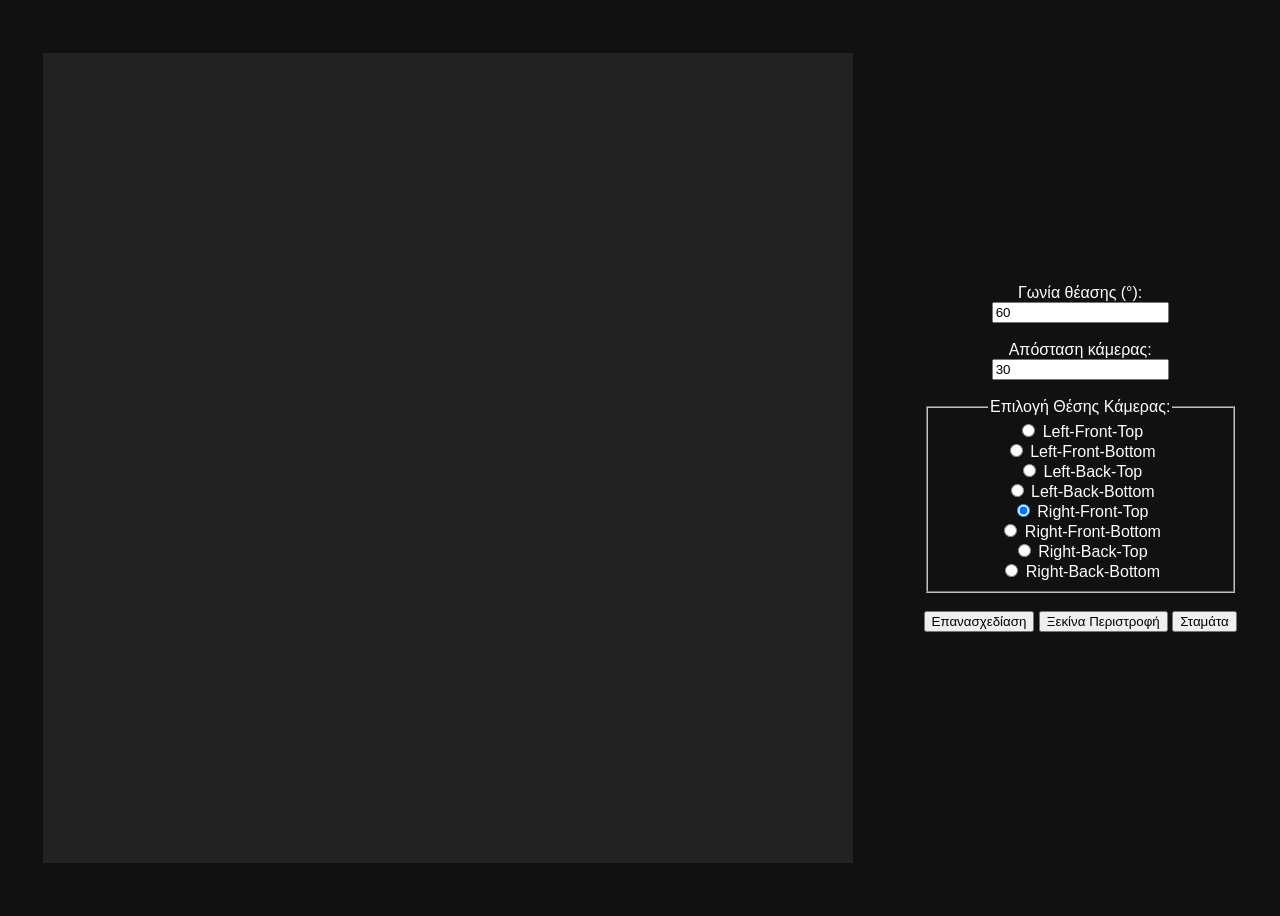
==== index.html @ 0b7bf5bd "Add files via upload" ====
<!DOCTYPE html>
<html lang="el">
<head>
  <meta charset="UTF-8">
  <title>Ρομπότ με Υφές</title>
  <script src="gl-matrix-min.js"></script>
  <script src="webgl-debug.js"></script>
  <style>
    body { background: #111; color: white; font-family: sans-serif; display: flex; justify-content: center; align-items: center; height: 100vh; }
    canvas { display: block; margin: 0 auto; background: #222; }
    .controls { max-width: 500px; margin: 20px auto; text-align: center; }
  </style>

  <script id="vShader" type="x-shader/x-vertex">
    attribute vec4 aVertexPosition;
    attribute vec2 aTextureCoord;
    uniform mat4 uVerticesTransform;
    varying vec2 vTexCoord;
    void main(void) {
      gl_Position = uVerticesTransform * aVertexPosition;
      vTexCoord = aTextureCoord;
    }
  </script>

  <script id="fShader" type="x-shader/x-fragment">
    precision mediump float;
    varying vec2 vTexCoord;
    uniform sampler2D uSampler;
    void main(void) {
      gl_FragColor = texture2D(uSampler, vTexCoord);
    }
  </script>

  <script>
    let gl, canvas, shadersProgram;
    let vertexBuffer, textureCoordBuffer;
    let vertexPositionAttributePointer, textureCoordAttributePointer;
    let verticesTransformUniformPointer, uSamplerPointer;

    let metalTexture, headTexture;
    let isAnimating = false;
    let animationFrameId = null;
    let cameraAngle = 0;
    let cameraHeight = 0;
    let heightDirection = 1;

    function createGLContext(canvas) {
      return canvas.getContext("webgl") || canvas.getContext("experimental-webgl");
    }

    function createCompileShader(type, source) {
      const shader = gl.createShader(type);
      gl.shaderSource(shader, source);
      gl.compileShader(shader);
      if (!gl.getShaderParameter(shader, gl.COMPILE_STATUS)) {
        alert("Shader error: " + gl.getShaderInfoLog(shader));
        return null;
      }
      return shader;
    }

    function initShaders() {
      const vs = createCompileShader(gl.VERTEX_SHADER, document.getElementById("vShader").textContent);
      const fs = createCompileShader(gl.FRAGMENT_SHADER, document.getElementById("fShader").textContent);

      shadersProgram = gl.createProgram();
      gl.attachShader(shadersProgram, vs);
      gl.attachShader(shadersProgram, fs);
      gl.linkProgram(shadersProgram);

      if (!gl.getProgramParameter(shadersProgram, gl.LINK_STATUS)) {
        alert("Shader link error");
      }

      gl.useProgram(shadersProgram);

      vertexPositionAttributePointer = gl.getAttribLocation(shadersProgram, "aVertexPosition");
      gl.enableVertexAttribArray(vertexPositionAttributePointer);

      textureCoordAttributePointer = gl.getAttribLocation(shadersProgram, "aTextureCoord");
      gl.enableVertexAttribArray(textureCoordAttributePointer);

      verticesTransformUniformPointer = gl.getUniformLocation(shadersProgram, "uVerticesTransform");
      uSamplerPointer = gl.getUniformLocation(shadersProgram, "uSampler");
    }

    function initBuffers() {
      const vertices = new Float32Array([
        // Front
        -0.5,-0.5, 0.5,1,  0.5,-0.5, 0.5,1,  0.5, 0.5, 0.5,1,
        -0.5,-0.5, 0.5,1,  0.5, 0.5, 0.5,1, -0.5, 0.5, 0.5,1,
        // Back
        -0.5,-0.5,-0.5,1, -0.5, 0.5,-0.5,1,  0.5, 0.5,-0.5,1,
        -0.5,-0.5,-0.5,1,  0.5, 0.5,-0.5,1,  0.5,-0.5,-0.5,1,
        // Top
        -0.5, 0.5,-0.5,1, -0.5, 0.5, 0.5,1,  0.5, 0.5, 0.5,1,
        -0.5, 0.5,-0.5,1,  0.5, 0.5, 0.5,1,  0.5, 0.5,-0.5,1,
        // Bottom
        -0.5,-0.5,-0.5,1,  0.5,-0.5,-0.5,1,  0.5,-0.5, 0.5,1,
        -0.5,-0.5,-0.5,1,  0.5,-0.5, 0.5,1, -0.5,-0.5, 0.5,1,
        // Right
         0.5,-0.5,-0.5,1,  0.5, 0.5,-0.5,1,  0.5, 0.5, 0.5,1,
         0.5,-0.5,-0.5,1,  0.5, 0.5, 0.5,1,  0.5,-0.5, 0.5,1,
        // Left
        -0.5,-0.5,-0.5,1, -0.5,-0.5, 0.5,1, -0.5, 0.5, 0.5,1,
        -0.5,-0.5,-0.5,1, -0.5, 0.5, 0.5,1, -0.5, 0.5,-0.5,1,
      ]);

      const texCoords = new Float32Array([
        // Front
        0,0, 1,0, 1,1,  0,0, 1,1, 0,1,
        // Back
        0,0, 0,1, 1,1,  0,0, 1,1, 1,0,
        // Top
        0,1, 0,0, 1,0,  0,1, 1,0, 1,1,
        // Bottom
        1,1, 0,1, 0,0,  1,1, 0,0, 1,0,
        // Right
        0,0, 1,0, 1,1,  0,0, 1,1, 0,1,
        // Left
        1,0, 1,1, 0,1,  1,0, 0,1, 0,0,
      ]);

      vertexBuffer = gl.createBuffer();
      gl.bindBuffer(gl.ARRAY_BUFFER, vertexBuffer);
      gl.bufferData(gl.ARRAY_BUFFER, vertices, gl.STATIC_DRAW);

      textureCoordBuffer = gl.createBuffer();
      gl.bindBuffer(gl.ARRAY_BUFFER, textureCoordBuffer);
      gl.bufferData(gl.ARRAY_BUFFER, texCoords, gl.STATIC_DRAW);
    }

    function loadTexture(url) {
      const texture = gl.createTexture();
      const image = new Image();
      image.onload = () => {
        gl.bindTexture(gl.TEXTURE_2D, texture);
        gl.pixelStorei(gl.UNPACK_FLIP_Y_WEBGL, true);
        gl.texImage2D(gl.TEXTURE_2D, 0, gl.RGBA, gl.RGBA, gl.UNSIGNED_BYTE, image);
        gl.texParameteri(gl.TEXTURE_2D, gl.TEXTURE_MAG_FILTER, gl.LINEAR);
        gl.texParameteri(gl.TEXTURE_2D, gl.TEXTURE_MIN_FILTER, gl.LINEAR_MIPMAP_NEAREST);
        gl.generateMipmap(gl.TEXTURE_2D);
      };
      image.src = url;
      return texture;
    }

    function drawTexturedCube(texture, sx, sy, sz, tx, ty, tz, finalMatrix) {
      gl.activeTexture(gl.TEXTURE0);
      gl.bindTexture(gl.TEXTURE_2D, texture);
      gl.uniform1i(uSamplerPointer, 0);

      gl.bindBuffer(gl.ARRAY_BUFFER, vertexBuffer);
      gl.vertexAttribPointer(vertexPositionAttributePointer, 4, gl.FLOAT, false, 0, 0);

      gl.bindBuffer(gl.ARRAY_BUFFER, textureCoordBuffer);
      gl.vertexAttribPointer(textureCoordAttributePointer, 2, gl.FLOAT, false, 0, 0);

      const scale = glMatrix.mat4.create();
      const translate = glMatrix.mat4.create();
      const model = glMatrix.mat4.create();

      glMatrix.mat4.fromScaling(scale, [sx, sy, sz]);
      glMatrix.mat4.fromTranslation(translate, [tx, ty, tz]);
      glMatrix.mat4.multiply(model, translate, scale);

      const modelViewProj = glMatrix.mat4.create();
      glMatrix.mat4.multiply(modelViewProj, finalMatrix, model);

      gl.uniformMatrix4fv(verticesTransformUniformPointer, false, modelViewProj);
      gl.drawArrays(gl.TRIANGLES, 0, 36);
    }

    function getCameraPosition() {
      const dist = parseFloat(document.getElementById("camOrthoDistance").value);
      if (!isAnimating) {
        const selected = document.querySelector("input[name='camPos']:checked");
        const map = {
          "LFT": [-1, -1, 1], "LFB": [-1, -1, -1], "LBT": [-1, 1, 1], "LBB": [-1, 1, -1],
          "RFT": [1, -1, 1], "RFB": [1, -1, -1], "RBT": [1, 1, 1], "RBB": [1, 1, -1]
        };
        return map[selected.value].map(v => v * dist);
      } else {
        const x = Math.cos(cameraAngle) * dist;
        const y = Math.sin(cameraAngle) * dist;
        const z = 1 + cameraHeight;
        return [x, y, z];
      }
    }

    function drawScene() {
      gl.clear(gl.COLOR_BUFFER_BIT | gl.DEPTH_BUFFER_BIT);

      const view = glMatrix.mat4.create();
      const proj = glMatrix.mat4.create();
      const final = glMatrix.mat4.create();

      const camPos = getCameraPosition();
      glMatrix.mat4.lookAt(view, camPos, [0, 0, 0], [0, 0, 1]);

      const fov = parseFloat(document.getElementById("viewAngle").value) * Math.PI / 180;
      const camDistance = parseFloat(document.getElementById("camOrthoDistance").value);
      glMatrix.mat4.perspective(proj, fov, 1, 0.001, camDistance * 10);
      glMatrix.mat4.multiply(final, proj, view);

      // Ρομπότ
      drawTexturedCube(metalTexture, 4, 6, 2, -3, 0, 0, final);   // πατούσα αριστερή
      drawTexturedCube(metalTexture, 4, 6, 2, 3, 0, 0, final);    // πατούσα δεξιά

      drawTexturedCube(metalTexture, 4, 3, 10, -3, 1.5, 6, final);
      drawTexturedCube(metalTexture, 4, 3, 10,  3, 1.5, 6, final);

      drawTexturedCube(metalTexture, 10, 6, 12, 0, 1.5, 17, final);

      drawTexturedCube(metalTexture, 2, 4, 10, -6, 1.5, 18, final);
      drawTexturedCube(metalTexture, 2, 4, 10,  6, 1.5, 18, final);

      drawTexturedCube(headTexture, 6, 4, 5, 0, 1.5, 25, final);  // Κεφάλι
    }

    function animate() {
      if (!isAnimating) return;
      cameraAngle += 0.02;
      cameraHeight += 0.02 * heightDirection;
      if (cameraHeight > 2) heightDirection = -1;
      if (cameraHeight < 0) heightDirection = 1;
      drawScene();
      animationFrameId = requestAnimationFrame(animate);
    }

    function startAnimation() {
      if (!isAnimating) {
        isAnimating = true;
        animate();
      }
    }

    function stopAnimation() {
      isAnimating = false;
      if (animationFrameId) {
        cancelAnimationFrame(animationFrameId);
        animationFrameId = null;
      }
      drawScene();
    }

    function main() {
      canvas = document.getElementById("sceneCanvas");
      const size = Math.min(window.innerWidth, window.innerHeight) * 0.9;
      canvas.width = size;
      canvas.height = size;

      gl = WebGLDebugUtils.makeDebugContext(createGLContext(canvas));
      gl.viewport(0, 0, canvas.width, canvas.height);
      gl.clearColor(0.1, 0.1, 0.1, 1);
      gl.enable(gl.DEPTH_TEST);

      initShaders();
      initBuffers();
      metalTexture = loadTexture("metal.jpg");
      headTexture = loadTexture("robotHead.jpg");
      drawScene();
    }
  </script>
</head>

<body onload="main()">
<canvas id="sceneCanvas"></canvas>
<div class="controls">
  <label>Γωνία θέασης (°):<br>
    <input type="number" id="viewAngle" value="60" onchange="drawScene()">
  </label><br><br>

  <label>Απόσταση κάμερας:<br>
    <input type="number" id="camOrthoDistance" value="30" onchange="drawScene()">
  </label><br><br>

  <fieldset>
    <legend>Επιλογή Θέσης Κάμερας:</legend>
    <label><input type="radio" name="camPos" value="LFT"> Left-Front-Top</label><br>
    <label><input type="radio" name="camPos" value="LFB"> Left-Front-Bottom</label><br>
    <label><input type="radio" name="camPos" value="LBT"> Left-Back-Top</label><br>
    <label><input type="radio" name="camPos" value="LBB"> Left-Back-Bottom</label><br>
    <label><input type="radio" name="camPos" value="RFT" checked> Right-Front-Top</label><br>
    <label><input type="radio" name="camPos" value="RFB"> Right-Front-Bottom</label><br>
    <label><input type="radio" name="camPos" value="RBT"> Right-Back-Top</label><br>
    <label><input type="radio" name="camPos" value="RBB"> Right-Back-Bottom</label>
  </fieldset><br>

  <button onclick="drawScene()">Επανασχεδίαση</button>
  <button onclick="startAnimation()">Ξεκίνα Περιστροφή</button>
  <button onclick="stopAnimation()">Σταμάτα</button>
</div>
</body>
</html>
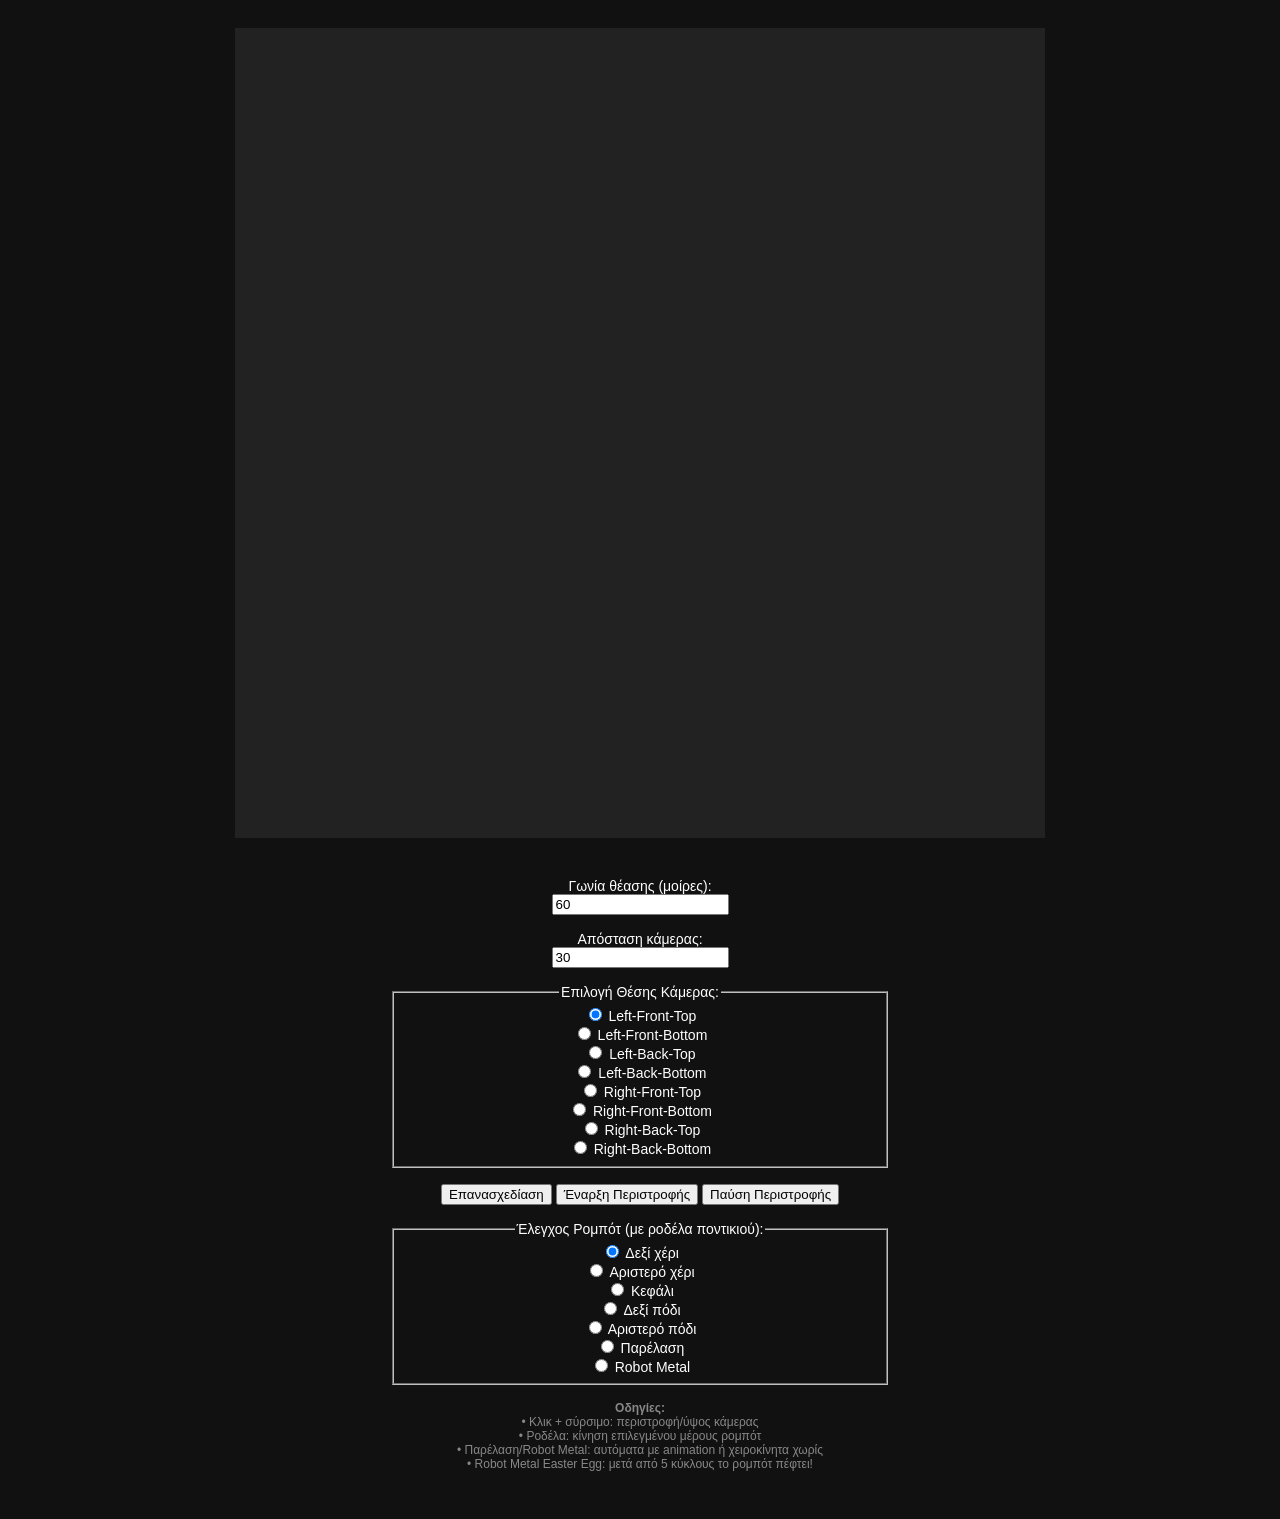
==== commit 88c978f6: "Last?" ====
--- a/index.html
+++ b/index.html
@@ -1,295 +1,767 @@
 <!DOCTYPE html>
 <html lang="el">
+
 <head>
-  <meta charset="UTF-8">
-  <title>Ρομπότ με Υφές</title>
-  <script src="gl-matrix-min.js"></script>
-  <script src="webgl-debug.js"></script>
-  <style>
-    body { background: #111; color: white; font-family: sans-serif; display: flex; justify-content: center; align-items: center; height: 100vh; }
-    canvas { display: block; margin: 0 auto; background: #222; }
-    .controls { max-width: 500px; margin: 20px auto; text-align: center; }
-  </style>
-
-  <script id="vShader" type="x-shader/x-vertex">
-    attribute vec4 aVertexPosition;
-    attribute vec2 aTextureCoord;
-    uniform mat4 uVerticesTransform;
-    varying vec2 vTexCoord;
-    void main(void) {
-      gl_Position = uVerticesTransform * aVertexPosition;
-      vTexCoord = aTextureCoord;
-    }
-  </script>
-
-  <script id="fShader" type="x-shader/x-fragment">
-    precision mediump float;
-    varying vec2 vTexCoord;
-    uniform sampler2D uSampler;
-    void main(void) {
-      gl_FragColor = texture2D(uSampler, vTexCoord);
-    }
-  </script>
-
-  <script>
-    let gl, canvas, shadersProgram;
-    let vertexBuffer, textureCoordBuffer;
-    let vertexPositionAttributePointer, textureCoordAttributePointer;
-    let verticesTransformUniformPointer, uSamplerPointer;
-
-    let metalTexture, headTexture;
-    let isAnimating = false;
-    let animationFrameId = null;
-    let cameraAngle = 0;
-    let cameraHeight = 0;
-    let heightDirection = 1;
-
-    function createGLContext(canvas) {
-      return canvas.getContext("webgl") || canvas.getContext("experimental-webgl");
-    }
-
-    function createCompileShader(type, source) {
-      const shader = gl.createShader(type);
-      gl.shaderSource(shader, source);
-      gl.compileShader(shader);
-      if (!gl.getShaderParameter(shader, gl.COMPILE_STATUS)) {
-        alert("Shader error: " + gl.getShaderInfoLog(shader));
-        return null;
-      }
-      return shader;
-    }
-
-    function initShaders() {
-      const vs = createCompileShader(gl.VERTEX_SHADER, document.getElementById("vShader").textContent);
-      const fs = createCompileShader(gl.FRAGMENT_SHADER, document.getElementById("fShader").textContent);
-
-      shadersProgram = gl.createProgram();
-      gl.attachShader(shadersProgram, vs);
-      gl.attachShader(shadersProgram, fs);
-      gl.linkProgram(shadersProgram);
-
-      if (!gl.getProgramParameter(shadersProgram, gl.LINK_STATUS)) {
-        alert("Shader link error");
-      }
-
-      gl.useProgram(shadersProgram);
-
-      vertexPositionAttributePointer = gl.getAttribLocation(shadersProgram, "aVertexPosition");
-      gl.enableVertexAttribArray(vertexPositionAttributePointer);
-
-      textureCoordAttributePointer = gl.getAttribLocation(shadersProgram, "aTextureCoord");
-      gl.enableVertexAttribArray(textureCoordAttributePointer);
-
-      verticesTransformUniformPointer = gl.getUniformLocation(shadersProgram, "uVerticesTransform");
-      uSamplerPointer = gl.getUniformLocation(shadersProgram, "uSampler");
-    }
-
-    function initBuffers() {
-      const vertices = new Float32Array([
-        // Front
-        -0.5,-0.5, 0.5,1,  0.5,-0.5, 0.5,1,  0.5, 0.5, 0.5,1,
-        -0.5,-0.5, 0.5,1,  0.5, 0.5, 0.5,1, -0.5, 0.5, 0.5,1,
-        // Back
-        -0.5,-0.5,-0.5,1, -0.5, 0.5,-0.5,1,  0.5, 0.5,-0.5,1,
-        -0.5,-0.5,-0.5,1,  0.5, 0.5,-0.5,1,  0.5,-0.5,-0.5,1,
-        // Top
-        -0.5, 0.5,-0.5,1, -0.5, 0.5, 0.5,1,  0.5, 0.5, 0.5,1,
-        -0.5, 0.5,-0.5,1,  0.5, 0.5, 0.5,1,  0.5, 0.5,-0.5,1,
-        // Bottom
-        -0.5,-0.5,-0.5,1,  0.5,-0.5,-0.5,1,  0.5,-0.5, 0.5,1,
-        -0.5,-0.5,-0.5,1,  0.5,-0.5, 0.5,1, -0.5,-0.5, 0.5,1,
-        // Right
-         0.5,-0.5,-0.5,1,  0.5, 0.5,-0.5,1,  0.5, 0.5, 0.5,1,
-         0.5,-0.5,-0.5,1,  0.5, 0.5, 0.5,1,  0.5,-0.5, 0.5,1,
-        // Left
-        -0.5,-0.5,-0.5,1, -0.5,-0.5, 0.5,1, -0.5, 0.5, 0.5,1,
-        -0.5,-0.5,-0.5,1, -0.5, 0.5, 0.5,1, -0.5, 0.5,-0.5,1,
-      ]);
-
-      const texCoords = new Float32Array([
-        // Front
-        0,0, 1,0, 1,1,  0,0, 1,1, 0,1,
-        // Back
-        0,0, 0,1, 1,1,  0,0, 1,1, 1,0,
-        // Top
-        0,1, 0,0, 1,0,  0,1, 1,0, 1,1,
-        // Bottom
-        1,1, 0,1, 0,0,  1,1, 0,0, 1,0,
-        // Right
-        0,0, 1,0, 1,1,  0,0, 1,1, 0,1,
-        // Left
-        1,0, 1,1, 0,1,  1,0, 0,1, 0,0,
-      ]);
-
-      vertexBuffer = gl.createBuffer();
-      gl.bindBuffer(gl.ARRAY_BUFFER, vertexBuffer);
-      gl.bufferData(gl.ARRAY_BUFFER, vertices, gl.STATIC_DRAW);
-
-      textureCoordBuffer = gl.createBuffer();
-      gl.bindBuffer(gl.ARRAY_BUFFER, textureCoordBuffer);
-      gl.bufferData(gl.ARRAY_BUFFER, texCoords, gl.STATIC_DRAW);
-    }
-
-    function loadTexture(url) {
-      const texture = gl.createTexture();
-      const image = new Image();
-      image.onload = () => {
-        gl.bindTexture(gl.TEXTURE_2D, texture);
-        gl.pixelStorei(gl.UNPACK_FLIP_Y_WEBGL, true);
-        gl.texImage2D(gl.TEXTURE_2D, 0, gl.RGBA, gl.RGBA, gl.UNSIGNED_BYTE, image);
-        gl.texParameteri(gl.TEXTURE_2D, gl.TEXTURE_MAG_FILTER, gl.LINEAR);
-        gl.texParameteri(gl.TEXTURE_2D, gl.TEXTURE_MIN_FILTER, gl.LINEAR_MIPMAP_NEAREST);
-        gl.generateMipmap(gl.TEXTURE_2D);
-      };
-      image.src = url;
-      return texture;
-    }
-
-    function drawTexturedCube(texture, sx, sy, sz, tx, ty, tz, finalMatrix) {
-      gl.activeTexture(gl.TEXTURE0);
-      gl.bindTexture(gl.TEXTURE_2D, texture);
-      gl.uniform1i(uSamplerPointer, 0);
-
-      gl.bindBuffer(gl.ARRAY_BUFFER, vertexBuffer);
-      gl.vertexAttribPointer(vertexPositionAttributePointer, 4, gl.FLOAT, false, 0, 0);
-
-      gl.bindBuffer(gl.ARRAY_BUFFER, textureCoordBuffer);
-      gl.vertexAttribPointer(textureCoordAttributePointer, 2, gl.FLOAT, false, 0, 0);
-
-      const scale = glMatrix.mat4.create();
-      const translate = glMatrix.mat4.create();
-      const model = glMatrix.mat4.create();
-
-      glMatrix.mat4.fromScaling(scale, [sx, sy, sz]);
-      glMatrix.mat4.fromTranslation(translate, [tx, ty, tz]);
-      glMatrix.mat4.multiply(model, translate, scale);
-
-      const modelViewProj = glMatrix.mat4.create();
-      glMatrix.mat4.multiply(modelViewProj, finalMatrix, model);
-
-      gl.uniformMatrix4fv(verticesTransformUniformPointer, false, modelViewProj);
-      gl.drawArrays(gl.TRIANGLES, 0, 36);
-    }
-
-    function getCameraPosition() {
-      const dist = parseFloat(document.getElementById("camOrthoDistance").value);
-      if (!isAnimating) {
-        const selected = document.querySelector("input[name='camPos']:checked");
-        const map = {
-          "LFT": [-1, -1, 1], "LFB": [-1, -1, -1], "LBT": [-1, 1, 1], "LBB": [-1, 1, -1],
-          "RFT": [1, -1, 1], "RFB": [1, -1, -1], "RBT": [1, 1, 1], "RBB": [1, 1, -1]
-        };
-        return map[selected.value].map(v => v * dist);
-      } else {
-        const x = Math.cos(cameraAngle) * dist;
-        const y = Math.sin(cameraAngle) * dist;
-        const z = 1 + cameraHeight;
-        return [x, y, z];
-      }
-    }
-
-    function drawScene() {
-      gl.clear(gl.COLOR_BUFFER_BIT | gl.DEPTH_BUFFER_BIT);
-
-      const view = glMatrix.mat4.create();
-      const proj = glMatrix.mat4.create();
-      const final = glMatrix.mat4.create();
-
-      const camPos = getCameraPosition();
-      glMatrix.mat4.lookAt(view, camPos, [0, 0, 0], [0, 0, 1]);
-
-      const fov = parseFloat(document.getElementById("viewAngle").value) * Math.PI / 180;
-      const camDistance = parseFloat(document.getElementById("camOrthoDistance").value);
-      glMatrix.mat4.perspective(proj, fov, 1, 0.001, camDistance * 10);
-      glMatrix.mat4.multiply(final, proj, view);
-
-      // Ρομπότ
-      drawTexturedCube(metalTexture, 4, 6, 2, -3, 0, 0, final);   // πατούσα αριστερή
-      drawTexturedCube(metalTexture, 4, 6, 2, 3, 0, 0, final);    // πατούσα δεξιά
-
-      drawTexturedCube(metalTexture, 4, 3, 10, -3, 1.5, 6, final);
-      drawTexturedCube(metalTexture, 4, 3, 10,  3, 1.5, 6, final);
-
-      drawTexturedCube(metalTexture, 10, 6, 12, 0, 1.5, 17, final);
-
-      drawTexturedCube(metalTexture, 2, 4, 10, -6, 1.5, 18, final);
-      drawTexturedCube(metalTexture, 2, 4, 10,  6, 1.5, 18, final);
-
-      drawTexturedCube(headTexture, 6, 4, 5, 0, 1.5, 25, final);  // Κεφάλι
-    }
-
-    function animate() {
-      if (!isAnimating) return;
-      cameraAngle += 0.02;
-      cameraHeight += 0.02 * heightDirection;
-      if (cameraHeight > 2) heightDirection = -1;
-      if (cameraHeight < 0) heightDirection = 1;
-      drawScene();
-      animationFrameId = requestAnimationFrame(animate);
-    }
-
-    function startAnimation() {
-      if (!isAnimating) {
-        isAnimating = true;
-        animate();
-      }
-    }
-
-    function stopAnimation() {
-      isAnimating = false;
-      if (animationFrameId) {
-        cancelAnimationFrame(animationFrameId);
-        animationFrameId = null;
-      }
-      drawScene();
-    }
-
-    function main() {
-      canvas = document.getElementById("sceneCanvas");
-      const size = Math.min(window.innerWidth, window.innerHeight) * 0.9;
-      canvas.width = size;
-      canvas.height = size;
-
-      gl = WebGLDebugUtils.makeDebugContext(createGLContext(canvas));
-      gl.viewport(0, 0, canvas.width, canvas.height);
-      gl.clearColor(0.1, 0.1, 0.1, 1);
-      gl.enable(gl.DEPTH_TEST);
-
-      initShaders();
-      initBuffers();
-      metalTexture = loadTexture("metal.jpg");
-      headTexture = loadTexture("robotHead.jpg");
-      drawScene();
-    }
-  </script>
+    <meta charset="UTF-8">
+    <title>Γραφικά Υπολογιστών - Βήματα 8-12</title>
+    <script src="gl-matrix-min.js"></script>
+    <script src="webgl-debug.js"></script>
+    <link rel="stylesheet" href="style.css">
+
+    <script id="vShader" type="x-shader/x-vertex">
+attribute vec4 aVertexPosition;
+attribute vec2 aTextureCoordinates;
+uniform mat4 uVerticesTransform;
+varying vec2 vTextureCoordinates;
+void main(void) {
+    gl_Position = uVerticesTransform * aVertexPosition;
+    vTextureCoordinates = aTextureCoordinates;
+}
+</script>
+
+    <script id="fShader" type="x-shader/x-fragment">
+precision mediump float;
+varying vec2 vTextureCoordinates;
+uniform sampler2D uSampler;
+void main(void) {
+    gl_FragColor = texture2D(uSampler, vTextureCoordinates);
+}
+</script>
+
+    <style>
+        body {
+            background: #111;
+            color: white;
+            font-family: sans-serif;
+        }
+
+        canvas {
+            display: block;
+            margin: 0 auto;
+            background: #222;
+        }
+
+        .controls {
+            max-width: 500px;
+            margin: 20px auto;
+        }
+    </style>
+
+    <script>
+        let gl, canvas, shadersProgram;
+        let vertexBuffer, textureBuffer;
+        let vertexPositionAttributePointer, textureCoordinatesAttributePointer, verticesTransformUniformPointer;
+        let uSamplerPointer;
+
+        // Textures
+        let metalTexture, faceTexture, skyTexture, floorTexture;
+        let floorVertexBuffer, floorTextureBuffer, skyboxVertexBuffer, skyboxTextureBuffer;
+
+        // Animation variables
+        let isAnimating = false;
+        let animationFrameId = null;
+        let cameraAngle = 0;
+        let cameraHeight = 0;
+        let heightDirection = 1;
+
+        // Mouse controls
+        let mouseDown = false;
+        let lastMouseX = 0;
+        let lastMouseY = 0;
+        let manualCameraAngle = 0;
+        let manualCameraHeight = 0;
+
+        // Robot animation
+        let rightArmAngle = 0;
+        let leftArmAngle = 0;
+        let headAngle = 0;
+        let rightLegAngle = 0;
+        let leftLegAngle = 0;
+
+        // Animation modes
+        let selectedPart = 'rightArm';
+        let paradeTime = 0;
+        let robotMetalTime = 0;
+        let robotMetalCycles = 0;
+        let robotFallen = false;
+
+        function createGLContext(canvas) {
+            return canvas.getContext("webgl") || canvas.getContext("experimental-webgl");
+        }
+
+        function createCompileShader(type, source) {
+            const shader = gl.createShader(type);
+            gl.shaderSource(shader, source);
+            gl.compileShader(shader);
+            if (!gl.getShaderParameter(shader, gl.COMPILE_STATUS)) {
+                alert("Shader error: " + gl.getShaderInfoLog(shader));
+                return null;
+            }
+            return shader;
+        }
+
+        function initShaders() {
+            const vsSource = document.getElementById("vShader").textContent;
+            const fsSource = document.getElementById("fShader").textContent;
+            const vs = createCompileShader(gl.VERTEX_SHADER, vsSource);
+            const fs = createCompileShader(gl.FRAGMENT_SHADER, fsSource);
+
+            shadersProgram = gl.createProgram();
+            gl.attachShader(shadersProgram, vs);
+            gl.attachShader(shadersProgram, fs);
+            gl.linkProgram(shadersProgram);
+            if (!gl.getProgramParameter(shadersProgram, gl.LINK_STATUS)) {
+                alert("Shader linking failed.");
+            }
+
+            gl.useProgram(shadersProgram);
+            vertexPositionAttributePointer = gl.getAttribLocation(shadersProgram, "aVertexPosition");
+            gl.enableVertexAttribArray(vertexPositionAttributePointer);
+            textureCoordinatesAttributePointer = gl.getAttribLocation(shadersProgram, "aTextureCoordinates");
+            gl.enableVertexAttribArray(textureCoordinatesAttributePointer);
+            verticesTransformUniformPointer = gl.getUniformLocation(shadersProgram, "uVerticesTransform");
+            uSamplerPointer = gl.getUniformLocation(shadersProgram, "uSampler");
+        }
+
+        function preprocessTextureImage(imageURL, textureObject) {
+            var imageObject = new Image();
+            imageObject.crossOrigin = "anonymous";
+            imageObject.onload = function () {
+                gl.bindTexture(gl.TEXTURE_2D, textureObject);
+                gl.pixelStorei(gl.UNPACK_FLIP_Y_WEBGL, true);
+                gl.texImage2D(gl.TEXTURE_2D, 0, gl.RGBA, gl.RGBA, gl.UNSIGNED_BYTE, imageObject);
+                gl.texParameteri(gl.TEXTURE_2D, gl.TEXTURE_MAG_FILTER, gl.LINEAR);
+                gl.texParameteri(gl.TEXTURE_2D, gl.TEXTURE_MIN_FILTER, gl.LINEAR_MIPMAP_NEAREST);
+                gl.generateMipmap(gl.TEXTURE_2D);
+            };
+            imageObject.src = imageURL;
+        }
+
+        function initBuffers() {
+            // Κύβος vertices
+            const vertices = new Float32Array([
+                // Μπροστινή όψη
+                -0.5, -0.5, 0.5, 1, 0.5, -0.5, 0.5, 1, 0.5, 0.5, 0.5, 1,
+                -0.5, -0.5, 0.5, 1, 0.5, 0.5, 0.5, 1, -0.5, 0.5, 0.5, 1,
+                // Πίσω όψη
+                -0.5, -0.5, -0.5, 1, -0.5, 0.5, -0.5, 1, 0.5, 0.5, -0.5, 1,
+                -0.5, -0.5, -0.5, 1, 0.5, 0.5, -0.5, 1, 0.5, -0.5, -0.5, 1,
+                // Πάνω όψη
+                -0.5, 0.5, -0.5, 1, -0.5, 0.5, 0.5, 1, 0.5, 0.5, 0.5, 1,
+                -0.5, 0.5, -0.5, 1, 0.5, 0.5, 0.5, 1, 0.5, 0.5, -0.5, 1,
+                // Κάτω όψη
+                -0.5, -0.5, -0.5, 1, 0.5, -0.5, -0.5, 1, 0.5, -0.5, 0.5, 1,
+                -0.5, -0.5, -0.5, 1, 0.5, -0.5, 0.5, 1, -0.5, -0.5, 0.5, 1,
+                // Δεξιά όψη
+                0.5, -0.5, -0.5, 1, 0.5, 0.5, -0.5, 1, 0.5, 0.5, 0.5, 1,
+                0.5, -0.5, -0.5, 1, 0.5, 0.5, 0.5, 1, 0.5, -0.5, 0.5, 1,
+                // Αριστερή όψη
+                -0.5, -0.5, -0.5, 1, -0.5, -0.5, 0.5, 1, -0.5, 0.5, 0.5, 1,
+                -0.5, -0.5, -0.5, 1, -0.5, 0.5, 0.5, 1, -0.5, 0.5, -0.5, 1,
+            ]);
+
+            vertexBuffer = gl.createBuffer();
+            gl.bindBuffer(gl.ARRAY_BUFFER, vertexBuffer);
+            gl.bufferData(gl.ARRAY_BUFFER, vertices, gl.STATIC_DRAW);
+
+            // Texture coordinates για διαφορετικές όψεις κεφαλιού
+            textureBuffer = gl.createBuffer();
+            gl.bindBuffer(gl.ARRAY_BUFFER, textureBuffer);
+            var textureCoordinates = [
+                // Μπροστινή όψη - ΠΡΟΣΩΠΟ
+                0.0, 0.5, 0.33, 0.5, 0.33, 1.0, 0.0, 0.5, 0.33, 1.0, 0.0, 1.0,
+                // Πίσω όψη - ΠΙΣΩ ΜΕΡΟΣ
+                0.33, 0.5, 0.66, 0.5, 0.66, 1.0, 0.33, 0.5, 0.66, 1.0, 0.33, 1.0,
+                // Πάνω όψη - ΚΟΡΥΦΗ
+                0.0, 0.0, 0.33, 0.0, 0.33, 0.5, 0.0, 0.0, 0.33, 0.5, 0.0, 0.5,
+                // Κάτω όψη - ΚΑΤΩ
+                0.33, 0.0, 0.66, 0.0, 0.66, 0.5, 0.33, 0.0, 0.66, 0.5, 0.33, 0.5,
+                // Δεξιά όψη - ΔΕΞΙ ΑΥΤΙ
+                0.66, 0.5, 1.0, 0.5, 1.0, 1.0, 0.66, 0.5, 1.0, 1.0, 0.66, 1.0,
+                // Αριστερή όψη - ΑΡΙΣΤΕΡΟ ΑΥΤΙ
+                0.66, 0.0, 1.0, 0.0, 1.0, 0.5, 0.66, 0.0, 1.0, 0.5, 0.66, 0.5
+            ];
+            gl.bufferData(gl.ARRAY_BUFFER, new Float32Array(textureCoordinates), gl.STATIC_DRAW);
+
+            // Δημιουργία textures
+            metalTexture = gl.createTexture();
+            preprocessTextureImage("metal.png", metalTexture);
+
+
+            // Αποφασίσαμε να σχεδιάσουμε τη μούρη του ρομπότ απευθείας με χρήση canvas,
+            // δημιουργώντας μία υφή που περιλαμβάνει όλες τις πλευρές του κεφαλιού (πρόσωπο, αυτιά, κορυφή κ.λπ.).
+            // Έτσι, αντί για μία απλή εικόνα, σχεδιάσαμε δυναμικά τα χαρακτηριστικά (μάτια, στόμα κ.λπ.),
+            // και τα αντιστοιχίσαμε στις πλευρές του κύβου μέσω UV mapping.      
+            faceTexture = gl.createTexture();
+            createFaceTexture();
+
+            skyTexture = gl.createTexture();
+            createSkyTexture();
+
+            floorTexture = gl.createTexture();
+            preprocessTextureImage("floor.jpg", floorTexture);
+
+            initFloorBuffers();
+            initSkyboxBuffers();
+        }
+
+        function createFaceTexture() {
+            const canvas = document.createElement('canvas');
+            canvas.width = 512;
+            canvas.height = 512;
+            const ctx = canvas.getContext('2d');
+            const w = 170, h = 256;
+
+            // ΠΙΣΩ ΜΕΡΟΣ (0,256)
+            ctx.fillStyle = '#FFE4B5';
+            ctx.fillRect(0, 256, w, h);
+            ctx.fillStyle = '#000';
+            ctx.font = '20px Arial';
+            ctx.save();
+            ctx.translate(85, 380);
+            ctx.rotate(Math.PI / 2);
+            ctx.fillText('ΠΙΣΩ', -25, 5);
+            ctx.restore();
+
+            // ΠΡΟΣΩΠΟ (170,256)
+            ctx.fillStyle = '#FFE4B5';
+            ctx.fillRect(w, 256, w, h);
+            ctx.fillStyle = '#000';
+            ctx.fillRect(w + 30, 320, 20, 20); // Αριστερό μάτι
+            ctx.fillRect(w + 120, 320, 20, 20); // Δεξί μάτι
+            ctx.fillRect(w + 60, 400, 50, 8); // Στόμα
+            ctx.fillStyle = '#DDD';
+            ctx.fillRect(w + 75, 360, 16, 20); // Μύτη
+
+            // Δεξί αυτί (340,256)
+            ctx.fillStyle = '#FFE4B5';
+            ctx.fillRect(w * 2, 256, w, h);
+            ctx.fillStyle = '#D2691E';
+            ctx.fillRect(w * 2 + 80, 320, 30, 60);
+            ctx.fillStyle = '#000';
+            ctx.fillRect(w * 2 + 90, 325, 10, 20);
+
+            // Κορυφή κεφαλιού (0,0)
+            ctx.fillStyle = '#FFE4B5';
+            ctx.fillRect(0, 0, w, h);
+            ctx.fillStyle = '#8B4513';
+            for (let i = 0; i < 10; i++) {
+                ctx.fillRect(10 + i * 15, 20 + Math.random() * 30, 8, 40);
+            }
+
+            // Κάτω μέρος (170,0)
+            ctx.fillStyle = '#FFE4B5';
+            ctx.fillRect(w, 0, w, h);
+            ctx.fillStyle = '#000';
+            ctx.font = '16px Arial';
+            ctx.fillText('ΚΑΤΩ', w + 60, 100);
+
+            // Αριστερό αυτί (340,0)
+            ctx.fillStyle = '#FFE4B5';
+            ctx.fillRect(w * 2, 0, w, h);
+            ctx.fillStyle = '#D2691E';
+            ctx.fillRect(w * 2 + 80, 60, 30, 60);
+            ctx.fillStyle = '#000';
+            ctx.fillRect(w * 2 + 85, 70, 20, 10);
+
+            gl.bindTexture(gl.TEXTURE_2D, faceTexture);
+            gl.pixelStorei(gl.UNPACK_FLIP_Y_WEBGL, true);
+            gl.texImage2D(gl.TEXTURE_2D, 0, gl.RGBA, gl.RGBA, gl.UNSIGNED_BYTE, canvas);
+            gl.texParameteri(gl.TEXTURE_2D, gl.TEXTURE_MAG_FILTER, gl.LINEAR);
+            gl.texParameteri(gl.TEXTURE_2D, gl.TEXTURE_MIN_FILTER, gl.LINEAR);
+        }
+
+        function createSkyTexture() {
+            const canvas = document.createElement('canvas');
+            canvas.width = 512;
+            canvas.height = 512;
+            const ctx = canvas.getContext('2d');
+
+            // Gradient ουρανού
+            const gradient = ctx.createLinearGradient(0, 0, 0, 512);
+            gradient.addColorStop(0, '#87CEEB');
+            gradient.addColorStop(1, '#4682B4');
+            ctx.fillStyle = gradient;
+            ctx.fillRect(0, 0, 512, 512);
+
+            // Σύννεφα
+            ctx.fillStyle = 'rgba(255, 255, 255, 0.5)';
+            for (let i = 0; i < 30; i++) {
+                const x = Math.random() * 512;
+                const y = Math.random() * 256;
+                const size = 3 + Math.random() * 8;
+                ctx.beginPath();
+                ctx.arc(x, y, size, 0, Math.PI * 2);
+                ctx.fill();
+            }
+
+            gl.bindTexture(gl.TEXTURE_2D, skyTexture);
+            gl.texImage2D(gl.TEXTURE_2D, 0, gl.RGBA, gl.RGBA, gl.UNSIGNED_BYTE, canvas);
+            gl.texParameteri(gl.TEXTURE_2D, gl.TEXTURE_MAG_FILTER, gl.LINEAR);
+            gl.texParameteri(gl.TEXTURE_2D, gl.TEXTURE_MIN_FILTER, gl.LINEAR);
+        }
+
+        function initFloorBuffers() {
+            // Floor 60x60 plane
+            const floorVertices = new Float32Array([
+                -30.0, -30.0, 0.0, 1.0, 30.0, -30.0, 0.0, 1.0, 30.0, 30.0, 0.0, 1.0,
+                -30.0, -30.0, 0.0, 1.0, 30.0, 30.0, 0.0, 1.0, -30.0, 30.0, 0.0, 1.0
+            ]);
+
+            floorVertexBuffer = gl.createBuffer();
+            gl.bindBuffer(gl.ARRAY_BUFFER, floorVertexBuffer);
+            gl.bufferData(gl.ARRAY_BUFFER, floorVertices, gl.STATIC_DRAW);
+
+            const floorTexCoords = new Float32Array([
+                0.0, 0.0, 1.0, 0.0, 1.0, 1.0, 0.0, 0.0, 1.0, 1.0, 0.0, 1.0
+            ]);
+
+            floorTextureBuffer = gl.createBuffer();
+            gl.bindBuffer(gl.ARRAY_BUFFER, floorTextureBuffer);
+            gl.bufferData(gl.ARRAY_BUFFER, floorTexCoords, gl.STATIC_DRAW);
+        }
+
+        function initSkyboxBuffers() {
+            // Skybox με ακμή 2000 (size = 1000)
+            const size = 1000;
+            const skyboxVertices = new Float32Array([
+                // Front
+                -size, -size, size, 1.0, size, -size, size, 1.0, size, size, size, 1.0,
+                -size, -size, size, 1.0, size, size, size, 1.0, -size, size, size, 1.0,
+                // Back
+                -size, -size, -size, 1.0, -size, size, -size, 1.0, size, size, -size, 1.0,
+                -size, -size, -size, 1.0, size, size, -size, 1.0, size, -size, -size, 1.0,
+                // Top
+                -size, size, -size, 1.0, -size, size, size, 1.0, size, size, size, 1.0,
+                -size, size, -size, 1.0, size, size, size, 1.0, size, size, -size, 1.0,
+                // Bottom
+                -size, -size, -size, 1.0, size, -size, -size, 1.0, size, -size, size, 1.0,
+                -size, -size, -size, 1.0, size, -size, size, 1.0, -size, -size, size, 1.0,
+                // Right
+                size, -size, -size, 1.0, size, size, -size, 1.0, size, size, size, 1.0,
+                size, -size, -size, 1.0, size, size, size, 1.0, size, -size, size, 1.0,
+                // Left
+                -size, -size, -size, 1.0, -size, -size, size, 1.0, -size, size, size, 1.0,
+                -size, -size, -size, 1.0, -size, size, size, 1.0, -size, size, -size, 1.0
+            ]);
+
+            skyboxVertexBuffer = gl.createBuffer();
+            gl.bindBuffer(gl.ARRAY_BUFFER, skyboxVertexBuffer);
+            gl.bufferData(gl.ARRAY_BUFFER, skyboxVertices, gl.STATIC_DRAW);
+
+            const skyboxTexCoords = new Float32Array([
+                0.0, 0.0, 1.0, 0.0, 1.0, 1.0, 0.0, 0.0, 1.0, 1.0, 0.0, 1.0,
+                1.0, 0.0, 1.0, 1.0, 0.0, 1.0, 1.0, 0.0, 0.0, 1.0, 0.0, 0.0,
+                0.0, 1.0, 0.0, 0.0, 1.0, 0.0, 0.0, 1.0, 1.0, 0.0, 1.0, 1.0,
+                1.0, 1.0, 0.0, 1.0, 0.0, 0.0, 1.0, 1.0, 0.0, 0.0, 1.0, 0.0,
+                1.0, 0.0, 1.0, 1.0, 0.0, 1.0, 1.0, 0.0, 0.0, 1.0, 0.0, 0.0,
+                0.0, 0.0, 1.0, 0.0, 1.0, 1.0, 0.0, 0.0, 1.0, 1.0, 0.0, 1.0
+            ]);
+
+            skyboxTextureBuffer = gl.createBuffer();
+            gl.bindBuffer(gl.ARRAY_BUFFER, skyboxTextureBuffer);
+            gl.bufferData(gl.ARRAY_BUFFER, skyboxTexCoords, gl.STATIC_DRAW);
+        }
+
+        function drawRobotPart(useMetalTexture, sx, sy, sz, tx, ty, tz, rotationAngle, rotationAxis, rotationPoint, finalMatrix, robotFallAngle = 0) {
+            if (useMetalTexture) {
+                gl.activeTexture(gl.TEXTURE0);
+                gl.bindTexture(gl.TEXTURE_2D, metalTexture);
+            } else {
+                gl.activeTexture(gl.TEXTURE0);
+                gl.bindTexture(gl.TEXTURE_2D, faceTexture);
+            }
+            gl.uniform1i(uSamplerPointer, 0);
+
+            gl.bindBuffer(gl.ARRAY_BUFFER, textureBuffer);
+            gl.vertexAttribPointer(textureCoordinatesAttributePointer, 2, gl.FLOAT, false, 0, 0);
+
+            const model = glMatrix.mat4.create();
+            const scale = glMatrix.mat4.create();
+            const translate = glMatrix.mat4.create();
+            const rotation = glMatrix.mat4.create();
+            const fallRotation = glMatrix.mat4.create();
+
+            glMatrix.mat4.fromScaling(scale, [sx, sy, sz]);
+            glMatrix.mat4.fromTranslation(translate, [tx, ty, tz]);
+
+            if (rotationAngle !== 0 && rotationAxis && rotationPoint) {
+                const toOrigin = glMatrix.mat4.create();
+                const fromOrigin = glMatrix.mat4.create();
+                glMatrix.mat4.fromTranslation(toOrigin, [-rotationPoint[0], -rotationPoint[1], -rotationPoint[2]]);
+                glMatrix.mat4.fromTranslation(fromOrigin, rotationPoint);
+                glMatrix.mat4.fromRotation(rotation, rotationAngle, rotationAxis);
+
+                glMatrix.mat4.multiply(model, fromOrigin, rotation);
+                glMatrix.mat4.multiply(model, model, toOrigin);
+                glMatrix.mat4.multiply(model, model, translate);
+                glMatrix.mat4.multiply(model, model, scale);
+            } else {
+                glMatrix.mat4.multiply(model, translate, scale);
+            }
+
+            if (robotFallAngle !== 0) {
+                glMatrix.mat4.fromRotation(fallRotation, robotFallAngle, [1, 0, 0]);
+                glMatrix.mat4.multiply(model, fallRotation, model);
+            }
+
+            const fullMatrix = glMatrix.mat4.create();
+            glMatrix.mat4.multiply(fullMatrix, finalMatrix, model);
+
+            gl.bindBuffer(gl.ARRAY_BUFFER, vertexBuffer);
+            gl.vertexAttribPointer(vertexPositionAttributePointer, 4, gl.FLOAT, false, 0, 0);
+            gl.uniformMatrix4fv(verticesTransformUniformPointer, false, fullMatrix);
+            gl.drawArrays(gl.TRIANGLES, 0, 36);
+        }
+
+        function drawFloor(finalMatrix) {
+            gl.activeTexture(gl.TEXTURE0);
+            gl.bindTexture(gl.TEXTURE_2D, floorTexture);
+            gl.uniform1i(uSamplerPointer, 0);
+
+            gl.bindBuffer(gl.ARRAY_BUFFER, floorVertexBuffer);
+            gl.vertexAttribPointer(vertexPositionAttributePointer, 4, gl.FLOAT, false, 0, 0);
+
+            gl.bindBuffer(gl.ARRAY_BUFFER, floorTextureBuffer);
+            gl.vertexAttribPointer(textureCoordinatesAttributePointer, 2, gl.FLOAT, false, 0, 0);
+
+            gl.uniformMatrix4fv(verticesTransformUniformPointer, false, finalMatrix);
+            gl.drawArrays(gl.TRIANGLES, 0, 6);
+        }
+
+        function getCameraPosition() {
+            const dist = parseFloat(document.getElementById("camOrthoDistance").value);
+
+            if (!isAnimating) {
+                const selected = document.querySelector("input[name='camPos']:checked");
+                const map = {
+                    "LFT": [-1, -1, 1], "LFB": [-1, -1, -1], "LBT": [-1, 1, 1], "LBB": [-1, 1, -1],
+                    "RFT": [1, -1, 1], "RFB": [1, -1, -1], "RBT": [1, 1, 1], "RBB": [1, 1, -1]
+                };
+                const dir = map[selected.value];
+                const angle = Math.atan2(dir[1], dir[0]) + manualCameraAngle;
+                const x = Math.cos(angle) * dist;
+                const y = Math.sin(angle) * dist;
+                const z = dir[2] * dist + manualCameraHeight;
+                return [x, y, z];
+            } else {
+                // Orbital camera rotation
+                const elevation = Math.sin(cameraHeight) * 0.5 + 0.3;
+                const horizontalDist = Math.cos(elevation * Math.PI / 2) * dist;
+                const verticalHeight = Math.sin(elevation * Math.PI / 2) * dist;
+
+                const x = Math.cos(cameraAngle) * horizontalDist;
+                const y = Math.sin(cameraAngle) * horizontalDist;
+                const z = 15 + verticalHeight;
+                return [x, y, z];
+            }
+        }
+
+        function setupMouseControls() {
+            canvas.addEventListener('mousedown', function (event) {
+                mouseDown = true;
+                lastMouseX = event.clientX;
+                lastMouseY = event.clientY;
+            });
+
+            canvas.addEventListener('mouseup', function (event) {
+                mouseDown = false;
+            });
+
+            canvas.addEventListener('mousemove', function (event) {
+                if (!mouseDown) return;
+
+                const deltaX = event.clientX - lastMouseX;
+                const deltaY = event.clientY - lastMouseY;
+
+                manualCameraAngle += deltaX * 0.01;
+                manualCameraHeight += deltaY * 0.1;
+
+                lastMouseX = event.clientX;
+                lastMouseY = event.clientY;
+
+                if (!isAnimating) {
+                    drawScene();
+                }
+            });
+
+            canvas.addEventListener('wheel', function (event) {
+                event.preventDefault();
+                const delta = event.deltaY > 0 ? 1 : -1;
+
+                if (selectedPart === 'parade') {
+                    if (!isAnimating) {
+                        paradeTime += delta * 0.1;
+                        updateParadeAnimation();
+                        drawScene();
+                    }
+                } else if (selectedPart === 'robotMetal') {
+                    if (!isAnimating) {
+                        robotMetalTime += delta * 0.1;
+                        updateRobotMetalAnimation();
+                        drawScene();
+                    }
+                } else {
+                    // Individual part control
+                    switch (selectedPart) {
+                        case 'rightArm':
+                            rightArmAngle = Math.max(-Math.PI, Math.min(0, rightArmAngle + delta * 0.1));
+                            break;
+                        case 'leftArm':
+                            leftArmAngle = Math.max(-Math.PI, Math.min(0, leftArmAngle + delta * 0.1));
+                            break;
+                        case 'head':
+                            headAngle = Math.max(-Math.PI / 2, Math.min(0, headAngle + delta * 0.1));
+                            break;
+                        case 'rightLeg':
+                            rightLegAngle = Math.max(-Math.PI / 2, Math.min(0, rightLegAngle + delta * 0.1));
+                            break;
+                        case 'leftLeg':
+                            leftLegAngle = Math.max(-Math.PI / 2, Math.min(0, leftLegAngle + delta * 0.1));
+                            break;
+                    }
+                    if (!isAnimating) {
+                        drawScene();
+                    }
+                }
+            });
+        }
+
+        function updateParadeAnimation() {
+            // Parade: alternating arm-leg combinations
+            const cycle = Math.sin(paradeTime);
+            if (cycle > 0) {
+                rightArmAngle = -Math.PI * Math.abs(cycle);
+                leftLegAngle = -Math.PI / 2 * Math.abs(cycle);
+                leftArmAngle = 0;
+                rightLegAngle = 0;
+            } else {
+                leftArmAngle = -Math.PI * Math.abs(cycle);
+                rightLegAngle = -Math.PI / 2 * Math.abs(cycle);
+                rightArmAngle = 0;
+                leftLegAngle = 0;
+            }
+        }
+
+        function updateRobotMetalAnimation() {
+            if (robotFallen) {
+                return;
+            }
+
+            // Robot Metal: left arm at 45°, right arm rotating, head bobbing
+            leftArmAngle = -Math.PI / 4;
+            rightArmAngle = -Math.PI * Math.sin(robotMetalTime);
+            headAngle = -Math.PI / 4 * (1 + Math.cos(robotMetalTime));
+
+            // Easter egg: robot falls after 5 cycles
+            const currentCycle = Math.floor(robotMetalTime / (2 * Math.PI));
+            if (currentCycle >= 5 && !robotFallen) {
+                robotFallen = true;
+                robotMetalCycles = currentCycle;
+            }
+        }
+
+        function animate() {
+            if (!isAnimating) return;
+
+            cameraAngle += 0.02;
+            cameraHeight += 0.015 * heightDirection;
+            if (cameraHeight > Math.PI) heightDirection = -1;
+            if (cameraHeight < 0) heightDirection = 1;
+
+            if (selectedPart === 'parade') {
+                paradeTime += 0.05;
+                updateParadeAnimation();
+            } else if (selectedPart === 'robotMetal') {
+                robotMetalTime += 0.05;
+                updateRobotMetalAnimation();
+            }
+
+            drawScene();
+            animationFrameId = requestAnimationFrame(animate);
+        }
+
+        function startAnimation() {
+            if (!isAnimating) {
+                isAnimating = true;
+                animate();
+            }
+        }
+
+        function stopAnimation() {
+            isAnimating = false;
+            if (animationFrameId) {
+                cancelAnimationFrame(animationFrameId);
+                animationFrameId = null;
+            }
+            drawScene();
+        }
+
+        // Υπολογισμός κάμερας και προοπτικής
+        function drawScene() {
+            gl.clear(gl.COLOR_BUFFER_BIT | gl.DEPTH_BUFFER_BIT);
+
+            const viewMatrix = glMatrix.mat4.create();
+            const projectionMatrix = glMatrix.mat4.create();
+            const finalMatrix = glMatrix.mat4.create();
+
+            const camPos = getCameraPosition();
+            glMatrix.mat4.lookAt(viewMatrix, camPos, [0, 0, 15], [0, 0, 1]);
+
+            const fov = parseFloat(document.getElementById("viewAngle").value) * Math.PI / 180;
+            const camDistance = parseFloat(document.getElementById("camOrthoDistance").value);
+            const zFar = Math.max(camDistance * 10, 5000);
+            glMatrix.mat4.perspective(projectionMatrix, fov, 1, 0.001, zFar);
+            glMatrix.mat4.multiply(finalMatrix, projectionMatrix, viewMatrix);
+
+            // Draw skybox
+            gl.bindBuffer(gl.ARRAY_BUFFER, vertexBuffer);
+            gl.vertexAttribPointer(vertexPositionAttributePointer, 4, gl.FLOAT, false, 0, 0);
+
+            gl.activeTexture(gl.TEXTURE0);
+            gl.bindTexture(gl.TEXTURE_2D, skyTexture);
+            gl.uniform1i(uSamplerPointer, 0);
+
+            gl.bindBuffer(gl.ARRAY_BUFFER, textureBuffer);
+            gl.vertexAttribPointer(textureCoordinatesAttributePointer, 2, gl.FLOAT, false, 0, 0);
+
+            const skyboxMatrix = glMatrix.mat4.create();
+            glMatrix.mat4.fromScaling(skyboxMatrix, [1000, 1000, 1000]);
+            const skyboxFinal = glMatrix.mat4.create();
+            glMatrix.mat4.multiply(skyboxFinal, finalMatrix, skyboxMatrix);
+
+            gl.uniformMatrix4fv(verticesTransformUniformPointer, false, skyboxFinal);
+            gl.drawArrays(gl.TRIANGLES, 0, 36);
+
+            // Draw floor
+            drawFloor(finalMatrix);
+
+            // Calculate robot fall angle and head scaling for easter egg
+            let fallAngle = 0;
+            let headScale = [6, 4, 5];
+            if (robotFallen) {
+                const fallProgress = Math.min(1, (robotMetalTime - robotMetalCycles * 2 * Math.PI) / Math.PI);
+                fallAngle = -Math.PI / 2 * fallProgress;
+
+                const scaleEffect = 1 + Math.sin(robotMetalTime * 2) * 0.5;
+                headScale = [6 * scaleEffect, 4 * scaleEffect, 5 * scaleEffect];
+            }
+
+            // Draw robot parts with correct pivot points
+            // Feet
+            drawRobotPart(true, 4, 6, 2, -3, 0, 1, leftLegAngle, [1, 0, 0], [-3, 1.5, 11], finalMatrix, fallAngle);
+            drawRobotPart(true, 4, 6, 2, 3, 0, 1, rightLegAngle, [1, 0, 0], [3, 1.5, 11], finalMatrix, fallAngle);
+
+            // Legs
+            drawRobotPart(true, 4, 3, 10, -3, 1.5, 6, leftLegAngle, [1, 0, 0], [-3, 1.5, 11], finalMatrix, fallAngle);
+            drawRobotPart(true, 4, 3, 10, 3, 1.5, 6, rightLegAngle, [1, 0, 0], [3, 1.5, 11], finalMatrix, fallAngle);
+
+            // Body
+            drawRobotPart(true, 10, 6, 12, 0, 1.5, 17, 0, null, null, finalMatrix, fallAngle);
+
+            // Arms
+            drawRobotPart(true, 2, 4, 10, -6, 1.5, 18, leftArmAngle, [1, 0, 0], [6, 1.5, 23], finalMatrix, fallAngle);
+            drawRobotPart(true, 2, 4, 10, 6, 1.5, 18, rightArmAngle, [1, 0, 0], [6, 1.5, 23], finalMatrix, fallAngle);
+
+            // Head
+            drawRobotPart(false, headScale[0], headScale[1], headScale[2], 0, 1.5, 24, headAngle, [1, 0, 0], [0, 1.5, 21.5], finalMatrix, fallAngle);
+        }
+
+        function setSelectedPart(part) {
+            selectedPart = part;
+            if (part !== 'parade' && part !== 'robotMetal') {
+                robotFallen = false;
+                robotMetalCycles = 0;
+            }
+        }
+
+        function main() {
+            canvas = document.getElementById("sceneCanvas");
+            const minDim = Math.min(window.innerWidth, window.innerHeight);
+            canvas.width = minDim * 0.9;
+            canvas.height = minDim * 0.9;
+
+            gl = WebGLDebugUtils.makeDebugContext(createGLContext(canvas));
+            gl.viewport(0, 0, gl.drawingBufferWidth, gl.drawingBufferHeight);
+            gl.clearColor(0.1, 0.1, 0.1, 1);
+            gl.enable(gl.DEPTH_TEST);
+
+            initShaders();
+            initBuffers();
+            setupMouseControls();
+            drawScene();
+        }
+    </script>
 </head>
 
 <body onload="main()">
-<canvas id="sceneCanvas"></canvas>
-<div class="controls">
-  <label>Γωνία θέασης (°):<br>
-    <input type="number" id="viewAngle" value="60" onchange="drawScene()">
-  </label><br><br>
-
-  <label>Απόσταση κάμερας:<br>
-    <input type="number" id="camOrthoDistance" value="30" onchange="drawScene()">
-  </label><br><br>
-
-  <fieldset>
-    <legend>Επιλογή Θέσης Κάμερας:</legend>
-    <label><input type="radio" name="camPos" value="LFT"> Left-Front-Top</label><br>
-    <label><input type="radio" name="camPos" value="LFB"> Left-Front-Bottom</label><br>
-    <label><input type="radio" name="camPos" value="LBT"> Left-Back-Top</label><br>
-    <label><input type="radio" name="camPos" value="LBB"> Left-Back-Bottom</label><br>
-    <label><input type="radio" name="camPos" value="RFT" checked> Right-Front-Top</label><br>
-    <label><input type="radio" name="camPos" value="RFB"> Right-Front-Bottom</label><br>
-    <label><input type="radio" name="camPos" value="RBT"> Right-Back-Top</label><br>
-    <label><input type="radio" name="camPos" value="RBB"> Right-Back-Bottom</label>
-  </fieldset><br>
-
-  <button onclick="drawScene()">Επανασχεδίαση</button>
-  <button onclick="startAnimation()">Ξεκίνα Περιστροφή</button>
-  <button onclick="stopAnimation()">Σταμάτα</button>
-</div>
+    <div class="container">
+        <canvas id="sceneCanvas"></canvas>
+
+        <div class="controls">
+            <label>Γωνία θέασης (μοίρες):<br>
+                <input type="number" id="viewAngle" value="60" onchange="drawScene()">
+            </label><br><br>
+
+            <label>Απόσταση κάμερας:<br>
+                <input type="number" id="camOrthoDistance" value="30" onchange="drawScene()">
+            </label><br><br>
+
+            <fieldset>
+                <legend>Επιλογή Θέσης Κάμερας:</legend>
+                <label><input type="radio" name="camPos" value="LFT" checked onchange="drawScene()">
+                    Left-Front-Top</label><br>
+                <label><input type="radio" name="camPos" value="LFB" onchange="drawScene()">
+                    Left-Front-Bottom</label><br>
+                <label><input type="radio" name="camPos" value="LBT" onchange="drawScene()">
+                    Left-Back-Top</label><br>
+                <label><input type="radio" name="camPos" value="LBB" onchange="drawScene()">
+                    Left-Back-Bottom</label><br>
+                <label><input type="radio" name="camPos" value="RFT" onchange="drawScene()">
+                    Right-Front-Top</label><br>
+                <label><input type="radio" name="camPos" value="RFB" onchange="drawScene()">
+                    Right-Front-Bottom</label><br>
+                <label><input type="radio" name="camPos" value="RBT" onchange="drawScene()">
+                    Right-Back-Top</label><br>
+                <label><input type="radio" name="camPos" value="RBB" onchange="drawScene()">
+                    Right-Back-Bottom</label>
+            </fieldset>
+
+            <br>
+            <button onclick="drawScene()">Επανασχεδίαση</button>
+            <button onclick="startAnimation()">Έναρξη Περιστροφής</button>
+            <button onclick="stopAnimation()">Παύση Περιστροφής</button>
+
+            <br><br>
+            <fieldset>
+                <legend>Έλεγχος Ρομπότ (με ροδέλα ποντικιού):</legend>
+                <label><input type="radio" name="robotPart" value="rightArm" checked
+                        onchange="setSelectedPart('rightArm')">
+                    Δεξί χέρι</label><br>
+                <label><input type="radio" name="robotPart" value="leftArm" onchange="setSelectedPart('leftArm')">
+                    Αριστερό χέρι</label><br>
+                <label><input type="radio" name="robotPart" value="head" onchange="setSelectedPart('head')">
+                    Κεφάλι</label><br>
+                <label><input type="radio" name="robotPart" value="rightLeg" onchange="setSelectedPart('rightLeg')">
+                    Δεξί πόδι</label><br>
+                <label><input type="radio" name="robotPart" value="leftLeg" onchange="setSelectedPart('leftLeg')">
+                    Αριστερό πόδι</label><br>
+                <label><input type="radio" name="robotPart" value="parade" onchange="setSelectedPart('parade')">
+                    Παρέλαση</label><br>
+                <label><input type="radio" name="robotPart" value="robotMetal" onchange="setSelectedPart('robotMetal')">
+                    Robot Metal</label>
+            </fieldset>
+
+            <br>
+            <div style="font-size: 12px; color: #888;">
+                <strong>Οδηγίες:</strong><br>
+                • Κλικ + σύρσιμο: περιστροφή/ύψος κάμερας<br>
+                • Ροδέλα: κίνηση επιλεγμένου μέρους ρομπότ<br>
+                • Παρέλαση/Robot Metal: αυτόματα με animation ή χειροκίνητα χωρίς<br>
+                • Robot Metal Easter Egg: μετά από 5 κύκλους το ρομπότ πέφτει!
+            </div>
+        </div>
+    </div>
 </body>
-</html>
+
+</html>
--- a/style.css
+++ b/style.css
@@ -0,0 +1,27 @@
+.container {
+  display: flex;
+  flex-direction: row;
+  justify-content: center;
+  align-items: flex-start;
+  gap: 20px;
+  padding: 20px;
+  flex-wrap: wrap;
+}
+
+canvas {
+  background: #222;
+  max-width: 90vmin;
+  max-height: 90vmin;
+  flex-shrink: 0;
+}
+
+.controls {
+  color: white;
+  font-size: 14px;
+  max-width: 300px;
+  flex-grow: 1;
+}
+
+body { background: #111; color: white; font-family: sans-serif; }
+canvas { display: block; margin: 0 auto; background: #222; }
+.controls { max-width: 500px; margin: 20px auto; text-align: center; }
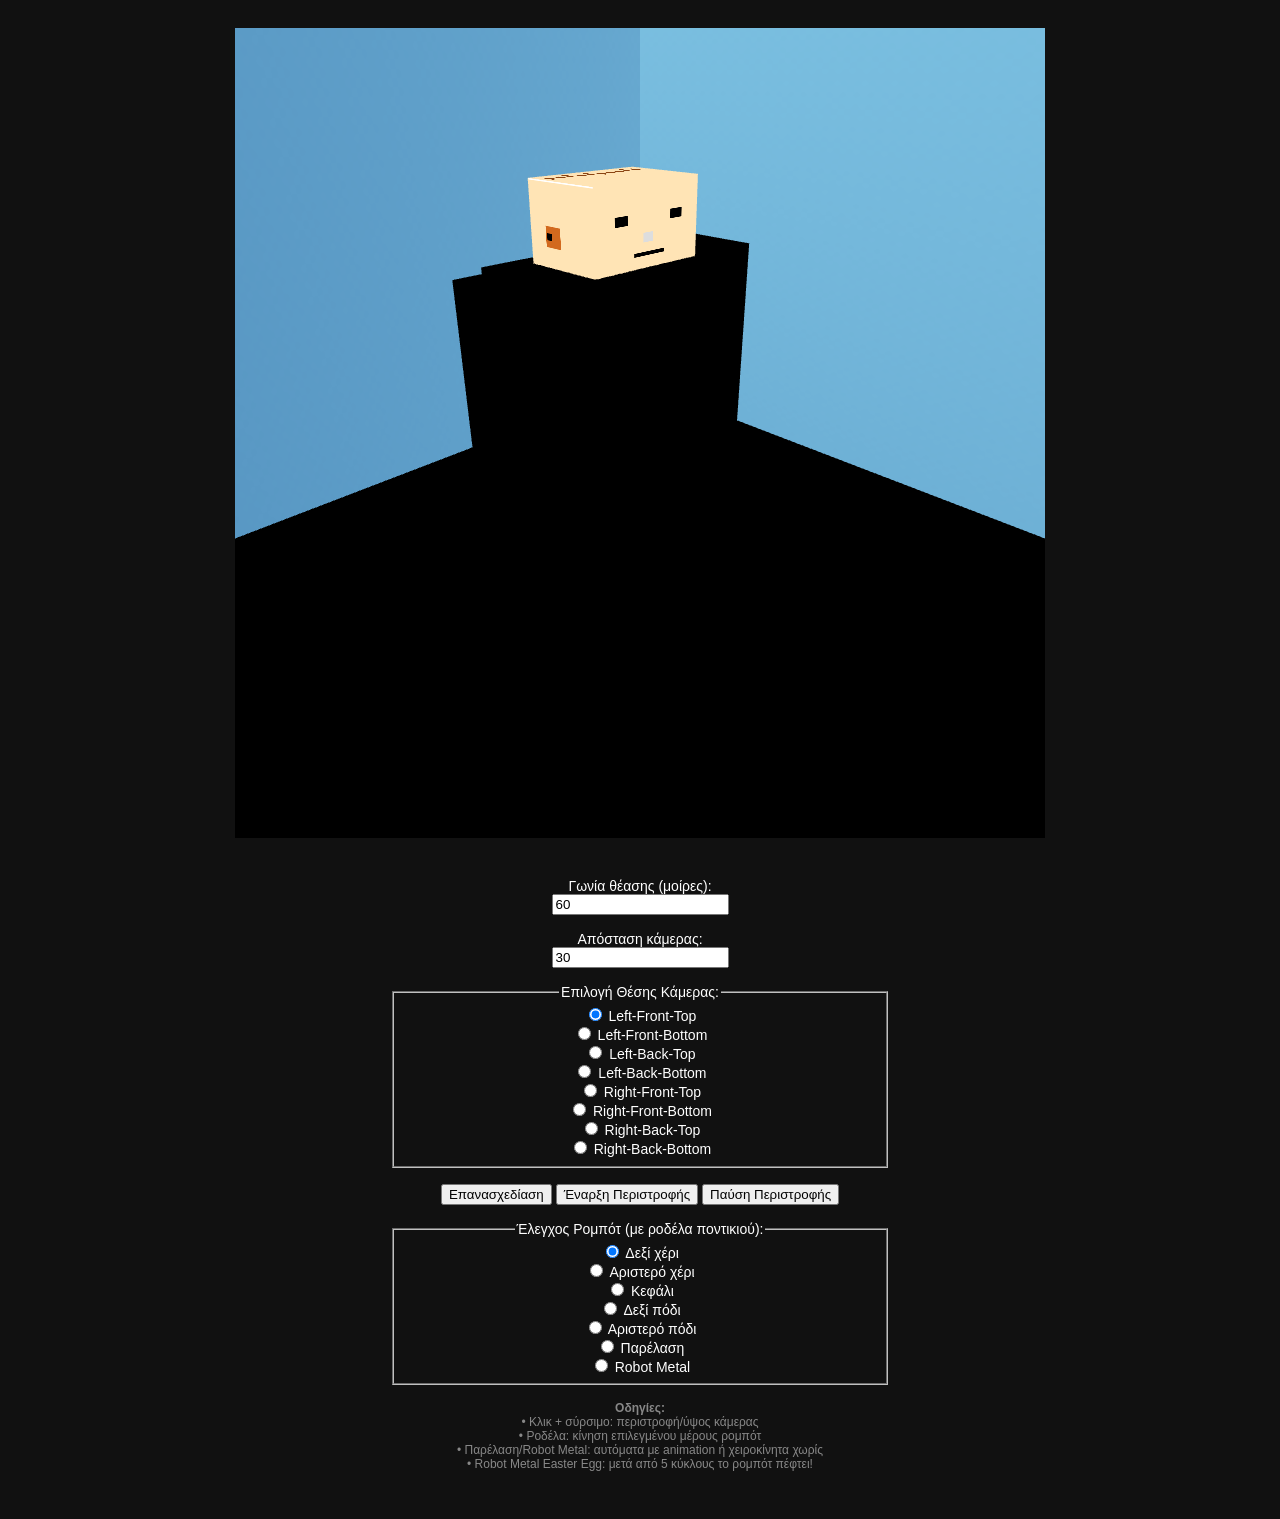
==== commit 7b0f2e6a: "Published" ====
--- a/index.html
+++ b/index.html
@@ -1,767 +1,767 @@
-<!DOCTYPE html>
-<html lang="el">
-
-<head>
-    <meta charset="UTF-8">
-    <title>Γραφικά Υπολογιστών - Βήματα 8-12</title>
-    <script src="gl-matrix-min.js"></script>
-    <script src="webgl-debug.js"></script>
-    <link rel="stylesheet" href="style.css">
-
-    <script id="vShader" type="x-shader/x-vertex">
-attribute vec4 aVertexPosition;
-attribute vec2 aTextureCoordinates;
-uniform mat4 uVerticesTransform;
-varying vec2 vTextureCoordinates;
-void main(void) {
-    gl_Position = uVerticesTransform * aVertexPosition;
-    vTextureCoordinates = aTextureCoordinates;
-}
-</script>
-
-    <script id="fShader" type="x-shader/x-fragment">
-precision mediump float;
-varying vec2 vTextureCoordinates;
-uniform sampler2D uSampler;
-void main(void) {
-    gl_FragColor = texture2D(uSampler, vTextureCoordinates);
-}
-</script>
-
-    <style>
-        body {
-            background: #111;
-            color: white;
-            font-family: sans-serif;
-        }
-
-        canvas {
-            display: block;
-            margin: 0 auto;
-            background: #222;
-        }
-
-        .controls {
-            max-width: 500px;
-            margin: 20px auto;
-        }
-    </style>
-
-    <script>
-        let gl, canvas, shadersProgram;
-        let vertexBuffer, textureBuffer;
-        let vertexPositionAttributePointer, textureCoordinatesAttributePointer, verticesTransformUniformPointer;
-        let uSamplerPointer;
-
-        // Textures
-        let metalTexture, faceTexture, skyTexture, floorTexture;
-        let floorVertexBuffer, floorTextureBuffer, skyboxVertexBuffer, skyboxTextureBuffer;
-
-        // Animation variables
-        let isAnimating = false;
-        let animationFrameId = null;
-        let cameraAngle = 0;
-        let cameraHeight = 0;
-        let heightDirection = 1;
-
-        // Mouse controls
-        let mouseDown = false;
-        let lastMouseX = 0;
-        let lastMouseY = 0;
-        let manualCameraAngle = 0;
-        let manualCameraHeight = 0;
-
-        // Robot animation
-        let rightArmAngle = 0;
-        let leftArmAngle = 0;
-        let headAngle = 0;
-        let rightLegAngle = 0;
-        let leftLegAngle = 0;
-
-        // Animation modes
-        let selectedPart = 'rightArm';
-        let paradeTime = 0;
-        let robotMetalTime = 0;
-        let robotMetalCycles = 0;
-        let robotFallen = false;
-
-        function createGLContext(canvas) {
-            return canvas.getContext("webgl") || canvas.getContext("experimental-webgl");
-        }
-
-        function createCompileShader(type, source) {
-            const shader = gl.createShader(type);
-            gl.shaderSource(shader, source);
-            gl.compileShader(shader);
-            if (!gl.getShaderParameter(shader, gl.COMPILE_STATUS)) {
-                alert("Shader error: " + gl.getShaderInfoLog(shader));
-                return null;
-            }
-            return shader;
-        }
-
-        function initShaders() {
-            const vsSource = document.getElementById("vShader").textContent;
-            const fsSource = document.getElementById("fShader").textContent;
-            const vs = createCompileShader(gl.VERTEX_SHADER, vsSource);
-            const fs = createCompileShader(gl.FRAGMENT_SHADER, fsSource);
-
-            shadersProgram = gl.createProgram();
-            gl.attachShader(shadersProgram, vs);
-            gl.attachShader(shadersProgram, fs);
-            gl.linkProgram(shadersProgram);
-            if (!gl.getProgramParameter(shadersProgram, gl.LINK_STATUS)) {
-                alert("Shader linking failed.");
-            }
-
-            gl.useProgram(shadersProgram);
-            vertexPositionAttributePointer = gl.getAttribLocation(shadersProgram, "aVertexPosition");
-            gl.enableVertexAttribArray(vertexPositionAttributePointer);
-            textureCoordinatesAttributePointer = gl.getAttribLocation(shadersProgram, "aTextureCoordinates");
-            gl.enableVertexAttribArray(textureCoordinatesAttributePointer);
-            verticesTransformUniformPointer = gl.getUniformLocation(shadersProgram, "uVerticesTransform");
-            uSamplerPointer = gl.getUniformLocation(shadersProgram, "uSampler");
-        }
-
-        function preprocessTextureImage(imageURL, textureObject) {
-            var imageObject = new Image();
-            imageObject.crossOrigin = "anonymous";
-            imageObject.onload = function () {
-                gl.bindTexture(gl.TEXTURE_2D, textureObject);
-                gl.pixelStorei(gl.UNPACK_FLIP_Y_WEBGL, true);
-                gl.texImage2D(gl.TEXTURE_2D, 0, gl.RGBA, gl.RGBA, gl.UNSIGNED_BYTE, imageObject);
-                gl.texParameteri(gl.TEXTURE_2D, gl.TEXTURE_MAG_FILTER, gl.LINEAR);
-                gl.texParameteri(gl.TEXTURE_2D, gl.TEXTURE_MIN_FILTER, gl.LINEAR_MIPMAP_NEAREST);
-                gl.generateMipmap(gl.TEXTURE_2D);
-            };
-            imageObject.src = imageURL;
-        }
-
-        function initBuffers() {
-            // Κύβος vertices
-            const vertices = new Float32Array([
-                // Μπροστινή όψη
-                -0.5, -0.5, 0.5, 1, 0.5, -0.5, 0.5, 1, 0.5, 0.5, 0.5, 1,
-                -0.5, -0.5, 0.5, 1, 0.5, 0.5, 0.5, 1, -0.5, 0.5, 0.5, 1,
-                // Πίσω όψη
-                -0.5, -0.5, -0.5, 1, -0.5, 0.5, -0.5, 1, 0.5, 0.5, -0.5, 1,
-                -0.5, -0.5, -0.5, 1, 0.5, 0.5, -0.5, 1, 0.5, -0.5, -0.5, 1,
-                // Πάνω όψη
-                -0.5, 0.5, -0.5, 1, -0.5, 0.5, 0.5, 1, 0.5, 0.5, 0.5, 1,
-                -0.5, 0.5, -0.5, 1, 0.5, 0.5, 0.5, 1, 0.5, 0.5, -0.5, 1,
-                // Κάτω όψη
-                -0.5, -0.5, -0.5, 1, 0.5, -0.5, -0.5, 1, 0.5, -0.5, 0.5, 1,
-                -0.5, -0.5, -0.5, 1, 0.5, -0.5, 0.5, 1, -0.5, -0.5, 0.5, 1,
-                // Δεξιά όψη
-                0.5, -0.5, -0.5, 1, 0.5, 0.5, -0.5, 1, 0.5, 0.5, 0.5, 1,
-                0.5, -0.5, -0.5, 1, 0.5, 0.5, 0.5, 1, 0.5, -0.5, 0.5, 1,
-                // Αριστερή όψη
-                -0.5, -0.5, -0.5, 1, -0.5, -0.5, 0.5, 1, -0.5, 0.5, 0.5, 1,
-                -0.5, -0.5, -0.5, 1, -0.5, 0.5, 0.5, 1, -0.5, 0.5, -0.5, 1,
-            ]);
-
-            vertexBuffer = gl.createBuffer();
-            gl.bindBuffer(gl.ARRAY_BUFFER, vertexBuffer);
-            gl.bufferData(gl.ARRAY_BUFFER, vertices, gl.STATIC_DRAW);
-
-            // Texture coordinates για διαφορετικές όψεις κεφαλιού
-            textureBuffer = gl.createBuffer();
-            gl.bindBuffer(gl.ARRAY_BUFFER, textureBuffer);
-            var textureCoordinates = [
-                // Μπροστινή όψη - ΠΡΟΣΩΠΟ
-                0.0, 0.5, 0.33, 0.5, 0.33, 1.0, 0.0, 0.5, 0.33, 1.0, 0.0, 1.0,
-                // Πίσω όψη - ΠΙΣΩ ΜΕΡΟΣ
-                0.33, 0.5, 0.66, 0.5, 0.66, 1.0, 0.33, 0.5, 0.66, 1.0, 0.33, 1.0,
-                // Πάνω όψη - ΚΟΡΥΦΗ
-                0.0, 0.0, 0.33, 0.0, 0.33, 0.5, 0.0, 0.0, 0.33, 0.5, 0.0, 0.5,
-                // Κάτω όψη - ΚΑΤΩ
-                0.33, 0.0, 0.66, 0.0, 0.66, 0.5, 0.33, 0.0, 0.66, 0.5, 0.33, 0.5,
-                // Δεξιά όψη - ΔΕΞΙ ΑΥΤΙ
-                0.66, 0.5, 1.0, 0.5, 1.0, 1.0, 0.66, 0.5, 1.0, 1.0, 0.66, 1.0,
-                // Αριστερή όψη - ΑΡΙΣΤΕΡΟ ΑΥΤΙ
-                0.66, 0.0, 1.0, 0.0, 1.0, 0.5, 0.66, 0.0, 1.0, 0.5, 0.66, 0.5
-            ];
-            gl.bufferData(gl.ARRAY_BUFFER, new Float32Array(textureCoordinates), gl.STATIC_DRAW);
-
-            // Δημιουργία textures
-            metalTexture = gl.createTexture();
-            preprocessTextureImage("metal.png", metalTexture);
-
-
-            // Αποφασίσαμε να σχεδιάσουμε τη μούρη του ρομπότ απευθείας με χρήση canvas,
-            // δημιουργώντας μία υφή που περιλαμβάνει όλες τις πλευρές του κεφαλιού (πρόσωπο, αυτιά, κορυφή κ.λπ.).
-            // Έτσι, αντί για μία απλή εικόνα, σχεδιάσαμε δυναμικά τα χαρακτηριστικά (μάτια, στόμα κ.λπ.),
-            // και τα αντιστοιχίσαμε στις πλευρές του κύβου μέσω UV mapping.      
-            faceTexture = gl.createTexture();
-            createFaceTexture();
-
-            skyTexture = gl.createTexture();
-            createSkyTexture();
-
-            floorTexture = gl.createTexture();
-            preprocessTextureImage("floor.jpg", floorTexture);
-
-            initFloorBuffers();
-            initSkyboxBuffers();
-        }
-
-        function createFaceTexture() {
-            const canvas = document.createElement('canvas');
-            canvas.width = 512;
-            canvas.height = 512;
-            const ctx = canvas.getContext('2d');
-            const w = 170, h = 256;
-
-            // ΠΙΣΩ ΜΕΡΟΣ (0,256)
-            ctx.fillStyle = '#FFE4B5';
-            ctx.fillRect(0, 256, w, h);
-            ctx.fillStyle = '#000';
-            ctx.font = '20px Arial';
-            ctx.save();
-            ctx.translate(85, 380);
-            ctx.rotate(Math.PI / 2);
-            ctx.fillText('ΠΙΣΩ', -25, 5);
-            ctx.restore();
-
-            // ΠΡΟΣΩΠΟ (170,256)
-            ctx.fillStyle = '#FFE4B5';
-            ctx.fillRect(w, 256, w, h);
-            ctx.fillStyle = '#000';
-            ctx.fillRect(w + 30, 320, 20, 20); // Αριστερό μάτι
-            ctx.fillRect(w + 120, 320, 20, 20); // Δεξί μάτι
-            ctx.fillRect(w + 60, 400, 50, 8); // Στόμα
-            ctx.fillStyle = '#DDD';
-            ctx.fillRect(w + 75, 360, 16, 20); // Μύτη
-
-            // Δεξί αυτί (340,256)
-            ctx.fillStyle = '#FFE4B5';
-            ctx.fillRect(w * 2, 256, w, h);
-            ctx.fillStyle = '#D2691E';
-            ctx.fillRect(w * 2 + 80, 320, 30, 60);
-            ctx.fillStyle = '#000';
-            ctx.fillRect(w * 2 + 90, 325, 10, 20);
-
-            // Κορυφή κεφαλιού (0,0)
-            ctx.fillStyle = '#FFE4B5';
-            ctx.fillRect(0, 0, w, h);
-            ctx.fillStyle = '#8B4513';
-            for (let i = 0; i < 10; i++) {
-                ctx.fillRect(10 + i * 15, 20 + Math.random() * 30, 8, 40);
-            }
-
-            // Κάτω μέρος (170,0)
-            ctx.fillStyle = '#FFE4B5';
-            ctx.fillRect(w, 0, w, h);
-            ctx.fillStyle = '#000';
-            ctx.font = '16px Arial';
-            ctx.fillText('ΚΑΤΩ', w + 60, 100);
-
-            // Αριστερό αυτί (340,0)
-            ctx.fillStyle = '#FFE4B5';
-            ctx.fillRect(w * 2, 0, w, h);
-            ctx.fillStyle = '#D2691E';
-            ctx.fillRect(w * 2 + 80, 60, 30, 60);
-            ctx.fillStyle = '#000';
-            ctx.fillRect(w * 2 + 85, 70, 20, 10);
-
-            gl.bindTexture(gl.TEXTURE_2D, faceTexture);
-            gl.pixelStorei(gl.UNPACK_FLIP_Y_WEBGL, true);
-            gl.texImage2D(gl.TEXTURE_2D, 0, gl.RGBA, gl.RGBA, gl.UNSIGNED_BYTE, canvas);
-            gl.texParameteri(gl.TEXTURE_2D, gl.TEXTURE_MAG_FILTER, gl.LINEAR);
-            gl.texParameteri(gl.TEXTURE_2D, gl.TEXTURE_MIN_FILTER, gl.LINEAR);
-        }
-
-        function createSkyTexture() {
-            const canvas = document.createElement('canvas');
-            canvas.width = 512;
-            canvas.height = 512;
-            const ctx = canvas.getContext('2d');
-
-            // Gradient ουρανού
-            const gradient = ctx.createLinearGradient(0, 0, 0, 512);
-            gradient.addColorStop(0, '#87CEEB');
-            gradient.addColorStop(1, '#4682B4');
-            ctx.fillStyle = gradient;
-            ctx.fillRect(0, 0, 512, 512);
-
-            // Σύννεφα
-            ctx.fillStyle = 'rgba(255, 255, 255, 0.5)';
-            for (let i = 0; i < 30; i++) {
-                const x = Math.random() * 512;
-                const y = Math.random() * 256;
-                const size = 3 + Math.random() * 8;
-                ctx.beginPath();
-                ctx.arc(x, y, size, 0, Math.PI * 2);
-                ctx.fill();
-            }
-
-            gl.bindTexture(gl.TEXTURE_2D, skyTexture);
-            gl.texImage2D(gl.TEXTURE_2D, 0, gl.RGBA, gl.RGBA, gl.UNSIGNED_BYTE, canvas);
-            gl.texParameteri(gl.TEXTURE_2D, gl.TEXTURE_MAG_FILTER, gl.LINEAR);
-            gl.texParameteri(gl.TEXTURE_2D, gl.TEXTURE_MIN_FILTER, gl.LINEAR);
-        }
-
-        function initFloorBuffers() {
-            // Floor 60x60 plane
-            const floorVertices = new Float32Array([
-                -30.0, -30.0, 0.0, 1.0, 30.0, -30.0, 0.0, 1.0, 30.0, 30.0, 0.0, 1.0,
-                -30.0, -30.0, 0.0, 1.0, 30.0, 30.0, 0.0, 1.0, -30.0, 30.0, 0.0, 1.0
-            ]);
-
-            floorVertexBuffer = gl.createBuffer();
-            gl.bindBuffer(gl.ARRAY_BUFFER, floorVertexBuffer);
-            gl.bufferData(gl.ARRAY_BUFFER, floorVertices, gl.STATIC_DRAW);
-
-            const floorTexCoords = new Float32Array([
-                0.0, 0.0, 1.0, 0.0, 1.0, 1.0, 0.0, 0.0, 1.0, 1.0, 0.0, 1.0
-            ]);
-
-            floorTextureBuffer = gl.createBuffer();
-            gl.bindBuffer(gl.ARRAY_BUFFER, floorTextureBuffer);
-            gl.bufferData(gl.ARRAY_BUFFER, floorTexCoords, gl.STATIC_DRAW);
-        }
-
-        function initSkyboxBuffers() {
-            // Skybox με ακμή 2000 (size = 1000)
-            const size = 1000;
-            const skyboxVertices = new Float32Array([
-                // Front
-                -size, -size, size, 1.0, size, -size, size, 1.0, size, size, size, 1.0,
-                -size, -size, size, 1.0, size, size, size, 1.0, -size, size, size, 1.0,
-                // Back
-                -size, -size, -size, 1.0, -size, size, -size, 1.0, size, size, -size, 1.0,
-                -size, -size, -size, 1.0, size, size, -size, 1.0, size, -size, -size, 1.0,
-                // Top
-                -size, size, -size, 1.0, -size, size, size, 1.0, size, size, size, 1.0,
-                -size, size, -size, 1.0, size, size, size, 1.0, size, size, -size, 1.0,
-                // Bottom
-                -size, -size, -size, 1.0, size, -size, -size, 1.0, size, -size, size, 1.0,
-                -size, -size, -size, 1.0, size, -size, size, 1.0, -size, -size, size, 1.0,
-                // Right
-                size, -size, -size, 1.0, size, size, -size, 1.0, size, size, size, 1.0,
-                size, -size, -size, 1.0, size, size, size, 1.0, size, -size, size, 1.0,
-                // Left
-                -size, -size, -size, 1.0, -size, -size, size, 1.0, -size, size, size, 1.0,
-                -size, -size, -size, 1.0, -size, size, size, 1.0, -size, size, -size, 1.0
-            ]);
-
-            skyboxVertexBuffer = gl.createBuffer();
-            gl.bindBuffer(gl.ARRAY_BUFFER, skyboxVertexBuffer);
-            gl.bufferData(gl.ARRAY_BUFFER, skyboxVertices, gl.STATIC_DRAW);
-
-            const skyboxTexCoords = new Float32Array([
-                0.0, 0.0, 1.0, 0.0, 1.0, 1.0, 0.0, 0.0, 1.0, 1.0, 0.0, 1.0,
-                1.0, 0.0, 1.0, 1.0, 0.0, 1.0, 1.0, 0.0, 0.0, 1.0, 0.0, 0.0,
-                0.0, 1.0, 0.0, 0.0, 1.0, 0.0, 0.0, 1.0, 1.0, 0.0, 1.0, 1.0,
-                1.0, 1.0, 0.0, 1.0, 0.0, 0.0, 1.0, 1.0, 0.0, 0.0, 1.0, 0.0,
-                1.0, 0.0, 1.0, 1.0, 0.0, 1.0, 1.0, 0.0, 0.0, 1.0, 0.0, 0.0,
-                0.0, 0.0, 1.0, 0.0, 1.0, 1.0, 0.0, 0.0, 1.0, 1.0, 0.0, 1.0
-            ]);
-
-            skyboxTextureBuffer = gl.createBuffer();
-            gl.bindBuffer(gl.ARRAY_BUFFER, skyboxTextureBuffer);
-            gl.bufferData(gl.ARRAY_BUFFER, skyboxTexCoords, gl.STATIC_DRAW);
-        }
-
-        function drawRobotPart(useMetalTexture, sx, sy, sz, tx, ty, tz, rotationAngle, rotationAxis, rotationPoint, finalMatrix, robotFallAngle = 0) {
-            if (useMetalTexture) {
-                gl.activeTexture(gl.TEXTURE0);
-                gl.bindTexture(gl.TEXTURE_2D, metalTexture);
-            } else {
-                gl.activeTexture(gl.TEXTURE0);
-                gl.bindTexture(gl.TEXTURE_2D, faceTexture);
-            }
-            gl.uniform1i(uSamplerPointer, 0);
-
-            gl.bindBuffer(gl.ARRAY_BUFFER, textureBuffer);
-            gl.vertexAttribPointer(textureCoordinatesAttributePointer, 2, gl.FLOAT, false, 0, 0);
-
-            const model = glMatrix.mat4.create();
-            const scale = glMatrix.mat4.create();
-            const translate = glMatrix.mat4.create();
-            const rotation = glMatrix.mat4.create();
-            const fallRotation = glMatrix.mat4.create();
-
-            glMatrix.mat4.fromScaling(scale, [sx, sy, sz]);
-            glMatrix.mat4.fromTranslation(translate, [tx, ty, tz]);
-
-            if (rotationAngle !== 0 && rotationAxis && rotationPoint) {
-                const toOrigin = glMatrix.mat4.create();
-                const fromOrigin = glMatrix.mat4.create();
-                glMatrix.mat4.fromTranslation(toOrigin, [-rotationPoint[0], -rotationPoint[1], -rotationPoint[2]]);
-                glMatrix.mat4.fromTranslation(fromOrigin, rotationPoint);
-                glMatrix.mat4.fromRotation(rotation, rotationAngle, rotationAxis);
-
-                glMatrix.mat4.multiply(model, fromOrigin, rotation);
-                glMatrix.mat4.multiply(model, model, toOrigin);
-                glMatrix.mat4.multiply(model, model, translate);
-                glMatrix.mat4.multiply(model, model, scale);
-            } else {
-                glMatrix.mat4.multiply(model, translate, scale);
-            }
-
-            if (robotFallAngle !== 0) {
-                glMatrix.mat4.fromRotation(fallRotation, robotFallAngle, [1, 0, 0]);
-                glMatrix.mat4.multiply(model, fallRotation, model);
-            }
-
-            const fullMatrix = glMatrix.mat4.create();
-            glMatrix.mat4.multiply(fullMatrix, finalMatrix, model);
-
-            gl.bindBuffer(gl.ARRAY_BUFFER, vertexBuffer);
-            gl.vertexAttribPointer(vertexPositionAttributePointer, 4, gl.FLOAT, false, 0, 0);
-            gl.uniformMatrix4fv(verticesTransformUniformPointer, false, fullMatrix);
-            gl.drawArrays(gl.TRIANGLES, 0, 36);
-        }
-
-        function drawFloor(finalMatrix) {
-            gl.activeTexture(gl.TEXTURE0);
-            gl.bindTexture(gl.TEXTURE_2D, floorTexture);
-            gl.uniform1i(uSamplerPointer, 0);
-
-            gl.bindBuffer(gl.ARRAY_BUFFER, floorVertexBuffer);
-            gl.vertexAttribPointer(vertexPositionAttributePointer, 4, gl.FLOAT, false, 0, 0);
-
-            gl.bindBuffer(gl.ARRAY_BUFFER, floorTextureBuffer);
-            gl.vertexAttribPointer(textureCoordinatesAttributePointer, 2, gl.FLOAT, false, 0, 0);
-
-            gl.uniformMatrix4fv(verticesTransformUniformPointer, false, finalMatrix);
-            gl.drawArrays(gl.TRIANGLES, 0, 6);
-        }
-
-        function getCameraPosition() {
-            const dist = parseFloat(document.getElementById("camOrthoDistance").value);
-
-            if (!isAnimating) {
-                const selected = document.querySelector("input[name='camPos']:checked");
-                const map = {
-                    "LFT": [-1, -1, 1], "LFB": [-1, -1, -1], "LBT": [-1, 1, 1], "LBB": [-1, 1, -1],
-                    "RFT": [1, -1, 1], "RFB": [1, -1, -1], "RBT": [1, 1, 1], "RBB": [1, 1, -1]
-                };
-                const dir = map[selected.value];
-                const angle = Math.atan2(dir[1], dir[0]) + manualCameraAngle;
-                const x = Math.cos(angle) * dist;
-                const y = Math.sin(angle) * dist;
-                const z = dir[2] * dist + manualCameraHeight;
-                return [x, y, z];
-            } else {
-                // Orbital camera rotation
-                const elevation = Math.sin(cameraHeight) * 0.5 + 0.3;
-                const horizontalDist = Math.cos(elevation * Math.PI / 2) * dist;
-                const verticalHeight = Math.sin(elevation * Math.PI / 2) * dist;
-
-                const x = Math.cos(cameraAngle) * horizontalDist;
-                const y = Math.sin(cameraAngle) * horizontalDist;
-                const z = 15 + verticalHeight;
-                return [x, y, z];
-            }
-        }
-
-        function setupMouseControls() {
-            canvas.addEventListener('mousedown', function (event) {
-                mouseDown = true;
-                lastMouseX = event.clientX;
-                lastMouseY = event.clientY;
-            });
-
-            canvas.addEventListener('mouseup', function (event) {
-                mouseDown = false;
-            });
-
-            canvas.addEventListener('mousemove', function (event) {
-                if (!mouseDown) return;
-
-                const deltaX = event.clientX - lastMouseX;
-                const deltaY = event.clientY - lastMouseY;
-
-                manualCameraAngle += deltaX * 0.01;
-                manualCameraHeight += deltaY * 0.1;
-
-                lastMouseX = event.clientX;
-                lastMouseY = event.clientY;
-
-                if (!isAnimating) {
-                    drawScene();
-                }
-            });
-
-            canvas.addEventListener('wheel', function (event) {
-                event.preventDefault();
-                const delta = event.deltaY > 0 ? 1 : -1;
-
-                if (selectedPart === 'parade') {
-                    if (!isAnimating) {
-                        paradeTime += delta * 0.1;
-                        updateParadeAnimation();
-                        drawScene();
-                    }
-                } else if (selectedPart === 'robotMetal') {
-                    if (!isAnimating) {
-                        robotMetalTime += delta * 0.1;
-                        updateRobotMetalAnimation();
-                        drawScene();
-                    }
-                } else {
-                    // Individual part control
-                    switch (selectedPart) {
-                        case 'rightArm':
-                            rightArmAngle = Math.max(-Math.PI, Math.min(0, rightArmAngle + delta * 0.1));
-                            break;
-                        case 'leftArm':
-                            leftArmAngle = Math.max(-Math.PI, Math.min(0, leftArmAngle + delta * 0.1));
-                            break;
-                        case 'head':
-                            headAngle = Math.max(-Math.PI / 2, Math.min(0, headAngle + delta * 0.1));
-                            break;
-                        case 'rightLeg':
-                            rightLegAngle = Math.max(-Math.PI / 2, Math.min(0, rightLegAngle + delta * 0.1));
-                            break;
-                        case 'leftLeg':
-                            leftLegAngle = Math.max(-Math.PI / 2, Math.min(0, leftLegAngle + delta * 0.1));
-                            break;
-                    }
-                    if (!isAnimating) {
-                        drawScene();
-                    }
-                }
-            });
-        }
-
-        function updateParadeAnimation() {
-            // Parade: alternating arm-leg combinations
-            const cycle = Math.sin(paradeTime);
-            if (cycle > 0) {
-                rightArmAngle = -Math.PI * Math.abs(cycle);
-                leftLegAngle = -Math.PI / 2 * Math.abs(cycle);
-                leftArmAngle = 0;
-                rightLegAngle = 0;
-            } else {
-                leftArmAngle = -Math.PI * Math.abs(cycle);
-                rightLegAngle = -Math.PI / 2 * Math.abs(cycle);
-                rightArmAngle = 0;
-                leftLegAngle = 0;
-            }
-        }
-
-        function updateRobotMetalAnimation() {
-            if (robotFallen) {
-                return;
-            }
-
-            // Robot Metal: left arm at 45°, right arm rotating, head bobbing
-            leftArmAngle = -Math.PI / 4;
-            rightArmAngle = -Math.PI * Math.sin(robotMetalTime);
-            headAngle = -Math.PI / 4 * (1 + Math.cos(robotMetalTime));
-
-            // Easter egg: robot falls after 5 cycles
-            const currentCycle = Math.floor(robotMetalTime / (2 * Math.PI));
-            if (currentCycle >= 5 && !robotFallen) {
-                robotFallen = true;
-                robotMetalCycles = currentCycle;
-            }
-        }
-
-        function animate() {
-            if (!isAnimating) return;
-
-            cameraAngle += 0.02;
-            cameraHeight += 0.015 * heightDirection;
-            if (cameraHeight > Math.PI) heightDirection = -1;
-            if (cameraHeight < 0) heightDirection = 1;
-
-            if (selectedPart === 'parade') {
-                paradeTime += 0.05;
-                updateParadeAnimation();
-            } else if (selectedPart === 'robotMetal') {
-                robotMetalTime += 0.05;
-                updateRobotMetalAnimation();
-            }
-
-            drawScene();
-            animationFrameId = requestAnimationFrame(animate);
-        }
-
-        function startAnimation() {
-            if (!isAnimating) {
-                isAnimating = true;
-                animate();
-            }
-        }
-
-        function stopAnimation() {
-            isAnimating = false;
-            if (animationFrameId) {
-                cancelAnimationFrame(animationFrameId);
-                animationFrameId = null;
-            }
-            drawScene();
-        }
-
-        // Υπολογισμός κάμερας και προοπτικής
-        function drawScene() {
-            gl.clear(gl.COLOR_BUFFER_BIT | gl.DEPTH_BUFFER_BIT);
-
-            const viewMatrix = glMatrix.mat4.create();
-            const projectionMatrix = glMatrix.mat4.create();
-            const finalMatrix = glMatrix.mat4.create();
-
-            const camPos = getCameraPosition();
-            glMatrix.mat4.lookAt(viewMatrix, camPos, [0, 0, 15], [0, 0, 1]);
-
-            const fov = parseFloat(document.getElementById("viewAngle").value) * Math.PI / 180;
-            const camDistance = parseFloat(document.getElementById("camOrthoDistance").value);
-            const zFar = Math.max(camDistance * 10, 5000);
-            glMatrix.mat4.perspective(projectionMatrix, fov, 1, 0.001, zFar);
-            glMatrix.mat4.multiply(finalMatrix, projectionMatrix, viewMatrix);
-
-            // Draw skybox
-            gl.bindBuffer(gl.ARRAY_BUFFER, vertexBuffer);
-            gl.vertexAttribPointer(vertexPositionAttributePointer, 4, gl.FLOAT, false, 0, 0);
-
-            gl.activeTexture(gl.TEXTURE0);
-            gl.bindTexture(gl.TEXTURE_2D, skyTexture);
-            gl.uniform1i(uSamplerPointer, 0);
-
-            gl.bindBuffer(gl.ARRAY_BUFFER, textureBuffer);
-            gl.vertexAttribPointer(textureCoordinatesAttributePointer, 2, gl.FLOAT, false, 0, 0);
-
-            const skyboxMatrix = glMatrix.mat4.create();
-            glMatrix.mat4.fromScaling(skyboxMatrix, [1000, 1000, 1000]);
-            const skyboxFinal = glMatrix.mat4.create();
-            glMatrix.mat4.multiply(skyboxFinal, finalMatrix, skyboxMatrix);
-
-            gl.uniformMatrix4fv(verticesTransformUniformPointer, false, skyboxFinal);
-            gl.drawArrays(gl.TRIANGLES, 0, 36);
-
-            // Draw floor
-            drawFloor(finalMatrix);
-
-            // Calculate robot fall angle and head scaling for easter egg
-            let fallAngle = 0;
-            let headScale = [6, 4, 5];
-            if (robotFallen) {
-                const fallProgress = Math.min(1, (robotMetalTime - robotMetalCycles * 2 * Math.PI) / Math.PI);
-                fallAngle = -Math.PI / 2 * fallProgress;
-
-                const scaleEffect = 1 + Math.sin(robotMetalTime * 2) * 0.5;
-                headScale = [6 * scaleEffect, 4 * scaleEffect, 5 * scaleEffect];
-            }
-
-            // Draw robot parts with correct pivot points
-            // Feet
-            drawRobotPart(true, 4, 6, 2, -3, 0, 1, leftLegAngle, [1, 0, 0], [-3, 1.5, 11], finalMatrix, fallAngle);
-            drawRobotPart(true, 4, 6, 2, 3, 0, 1, rightLegAngle, [1, 0, 0], [3, 1.5, 11], finalMatrix, fallAngle);
-
-            // Legs
-            drawRobotPart(true, 4, 3, 10, -3, 1.5, 6, leftLegAngle, [1, 0, 0], [-3, 1.5, 11], finalMatrix, fallAngle);
-            drawRobotPart(true, 4, 3, 10, 3, 1.5, 6, rightLegAngle, [1, 0, 0], [3, 1.5, 11], finalMatrix, fallAngle);
-
-            // Body
-            drawRobotPart(true, 10, 6, 12, 0, 1.5, 17, 0, null, null, finalMatrix, fallAngle);
-
-            // Arms
-            drawRobotPart(true, 2, 4, 10, -6, 1.5, 18, leftArmAngle, [1, 0, 0], [6, 1.5, 23], finalMatrix, fallAngle);
-            drawRobotPart(true, 2, 4, 10, 6, 1.5, 18, rightArmAngle, [1, 0, 0], [6, 1.5, 23], finalMatrix, fallAngle);
-
-            // Head
-            drawRobotPart(false, headScale[0], headScale[1], headScale[2], 0, 1.5, 24, headAngle, [1, 0, 0], [0, 1.5, 21.5], finalMatrix, fallAngle);
-        }
-
-        function setSelectedPart(part) {
-            selectedPart = part;
-            if (part !== 'parade' && part !== 'robotMetal') {
-                robotFallen = false;
-                robotMetalCycles = 0;
-            }
-        }
-
-        function main() {
-            canvas = document.getElementById("sceneCanvas");
-            const minDim = Math.min(window.innerWidth, window.innerHeight);
-            canvas.width = minDim * 0.9;
-            canvas.height = minDim * 0.9;
-
-            gl = WebGLDebugUtils.makeDebugContext(createGLContext(canvas));
-            gl.viewport(0, 0, gl.drawingBufferWidth, gl.drawingBufferHeight);
-            gl.clearColor(0.1, 0.1, 0.1, 1);
-            gl.enable(gl.DEPTH_TEST);
-
-            initShaders();
-            initBuffers();
-            setupMouseControls();
-            drawScene();
-        }
-    </script>
-</head>
-
-<body onload="main()">
-    <div class="container">
-        <canvas id="sceneCanvas"></canvas>
-
-        <div class="controls">
-            <label>Γωνία θέασης (μοίρες):<br>
-                <input type="number" id="viewAngle" value="60" onchange="drawScene()">
-            </label><br><br>
-
-            <label>Απόσταση κάμερας:<br>
-                <input type="number" id="camOrthoDistance" value="30" onchange="drawScene()">
-            </label><br><br>
-
-            <fieldset>
-                <legend>Επιλογή Θέσης Κάμερας:</legend>
-                <label><input type="radio" name="camPos" value="LFT" checked onchange="drawScene()">
-                    Left-Front-Top</label><br>
-                <label><input type="radio" name="camPos" value="LFB" onchange="drawScene()">
-                    Left-Front-Bottom</label><br>
-                <label><input type="radio" name="camPos" value="LBT" onchange="drawScene()">
-                    Left-Back-Top</label><br>
-                <label><input type="radio" name="camPos" value="LBB" onchange="drawScene()">
-                    Left-Back-Bottom</label><br>
-                <label><input type="radio" name="camPos" value="RFT" onchange="drawScene()">
-                    Right-Front-Top</label><br>
-                <label><input type="radio" name="camPos" value="RFB" onchange="drawScene()">
-                    Right-Front-Bottom</label><br>
-                <label><input type="radio" name="camPos" value="RBT" onchange="drawScene()">
-                    Right-Back-Top</label><br>
-                <label><input type="radio" name="camPos" value="RBB" onchange="drawScene()">
-                    Right-Back-Bottom</label>
-            </fieldset>
-
-            <br>
-            <button onclick="drawScene()">Επανασχεδίαση</button>
-            <button onclick="startAnimation()">Έναρξη Περιστροφής</button>
-            <button onclick="stopAnimation()">Παύση Περιστροφής</button>
-
-            <br><br>
-            <fieldset>
-                <legend>Έλεγχος Ρομπότ (με ροδέλα ποντικιού):</legend>
-                <label><input type="radio" name="robotPart" value="rightArm" checked
-                        onchange="setSelectedPart('rightArm')">
-                    Δεξί χέρι</label><br>
-                <label><input type="radio" name="robotPart" value="leftArm" onchange="setSelectedPart('leftArm')">
-                    Αριστερό χέρι</label><br>
-                <label><input type="radio" name="robotPart" value="head" onchange="setSelectedPart('head')">
-                    Κεφάλι</label><br>
-                <label><input type="radio" name="robotPart" value="rightLeg" onchange="setSelectedPart('rightLeg')">
-                    Δεξί πόδι</label><br>
-                <label><input type="radio" name="robotPart" value="leftLeg" onchange="setSelectedPart('leftLeg')">
-                    Αριστερό πόδι</label><br>
-                <label><input type="radio" name="robotPart" value="parade" onchange="setSelectedPart('parade')">
-                    Παρέλαση</label><br>
-                <label><input type="radio" name="robotPart" value="robotMetal" onchange="setSelectedPart('robotMetal')">
-                    Robot Metal</label>
-            </fieldset>
-
-            <br>
-            <div style="font-size: 12px; color: #888;">
-                <strong>Οδηγίες:</strong><br>
-                • Κλικ + σύρσιμο: περιστροφή/ύψος κάμερας<br>
-                • Ροδέλα: κίνηση επιλεγμένου μέρους ρομπότ<br>
-                • Παρέλαση/Robot Metal: αυτόματα με animation ή χειροκίνητα χωρίς<br>
-                • Robot Metal Easter Egg: μετά από 5 κύκλους το ρομπότ πέφτει!
-            </div>
-        </div>
-    </div>
-</body>
-
+<!DOCTYPE html>
+<html lang="el">
+
+<head>
+    <meta charset="UTF-8">
+    <title>Γραφικά Υπολογιστών - Βήματα 8-12</title>
+    <script src="gl-matrix-min.js"></script>
+    <script src="webgl-debug.js"></script>
+    <link rel="stylesheet" href="style.css">
+
+    <script id="vShader" type="x-shader/x-vertex">
+attribute vec4 aVertexPosition;
+attribute vec2 aTextureCoordinates;
+uniform mat4 uVerticesTransform;
+varying vec2 vTextureCoordinates;
+void main(void) {
+    gl_Position = uVerticesTransform * aVertexPosition;
+    vTextureCoordinates = aTextureCoordinates;
+}
+</script>
+
+    <script id="fShader" type="x-shader/x-fragment">
+precision mediump float;
+varying vec2 vTextureCoordinates;
+uniform sampler2D uSampler;
+void main(void) {
+    gl_FragColor = texture2D(uSampler, vTextureCoordinates);
+}
+</script>
+
+    <style>
+        body {
+            background: #111;
+            color: white;
+            font-family: sans-serif;
+        }
+
+        canvas {
+            display: block;
+            margin: 0 auto;
+            background: #222;
+        }
+
+        .controls {
+            max-width: 500px;
+            margin: 20px auto;
+        }
+    </style>
+
+    <script>
+        let gl, canvas, shadersProgram;
+        let vertexBuffer, textureBuffer;
+        let vertexPositionAttributePointer, textureCoordinatesAttributePointer, verticesTransformUniformPointer;
+        let uSamplerPointer;
+
+        // Textures
+        let metalTexture, faceTexture, skyTexture, floorTexture;
+        let floorVertexBuffer, floorTextureBuffer, skyboxVertexBuffer, skyboxTextureBuffer;
+
+        // Animation variables
+        let isAnimating = false;
+        let animationFrameId = null;
+        let cameraAngle = 0;
+        let cameraHeight = 0;
+        let heightDirection = 1;
+
+        // Mouse controls
+        let mouseDown = false;
+        let lastMouseX = 0;
+        let lastMouseY = 0;
+        let manualCameraAngle = 0;
+        let manualCameraHeight = 0;
+
+        // Robot animation
+        let rightArmAngle = 0;
+        let leftArmAngle = 0;
+        let headAngle = 0;
+        let rightLegAngle = 0;
+        let leftLegAngle = 0;
+
+        // Animation modes
+        let selectedPart = 'rightArm';
+        let paradeTime = 0;
+        let robotMetalTime = 0;
+        let robotMetalCycles = 0;
+        let robotFallen = false;
+
+        function createGLContext(canvas) {
+            return canvas.getContext("webgl") || canvas.getContext("experimental-webgl");
+        }
+
+        function createCompileShader(type, source) {
+            const shader = gl.createShader(type);
+            gl.shaderSource(shader, source);
+            gl.compileShader(shader);
+            if (!gl.getShaderParameter(shader, gl.COMPILE_STATUS)) {
+                alert("Shader error: " + gl.getShaderInfoLog(shader));
+                return null;
+            }
+            return shader;
+        }
+
+        function initShaders() {
+            const vsSource = document.getElementById("vShader").textContent;
+            const fsSource = document.getElementById("fShader").textContent;
+            const vs = createCompileShader(gl.VERTEX_SHADER, vsSource);
+            const fs = createCompileShader(gl.FRAGMENT_SHADER, fsSource);
+
+            shadersProgram = gl.createProgram();
+            gl.attachShader(shadersProgram, vs);
+            gl.attachShader(shadersProgram, fs);
+            gl.linkProgram(shadersProgram);
+            if (!gl.getProgramParameter(shadersProgram, gl.LINK_STATUS)) {
+                alert("Shader linking failed.");
+            }
+
+            gl.useProgram(shadersProgram);
+            vertexPositionAttributePointer = gl.getAttribLocation(shadersProgram, "aVertexPosition");
+            gl.enableVertexAttribArray(vertexPositionAttributePointer);
+            textureCoordinatesAttributePointer = gl.getAttribLocation(shadersProgram, "aTextureCoordinates");
+            gl.enableVertexAttribArray(textureCoordinatesAttributePointer);
+            verticesTransformUniformPointer = gl.getUniformLocation(shadersProgram, "uVerticesTransform");
+            uSamplerPointer = gl.getUniformLocation(shadersProgram, "uSampler");
+        }
+
+        function preprocessTextureImage(imageURL, textureObject) {
+            var imageObject = new Image();
+            imageObject.crossOrigin = "anonymous";
+            imageObject.onload = function () {
+                gl.bindTexture(gl.TEXTURE_2D, textureObject);
+                gl.pixelStorei(gl.UNPACK_FLIP_Y_WEBGL, true);
+                gl.texImage2D(gl.TEXTURE_2D, 0, gl.RGBA, gl.RGBA, gl.UNSIGNED_BYTE, imageObject);
+                gl.texParameteri(gl.TEXTURE_2D, gl.TEXTURE_MAG_FILTER, gl.LINEAR);
+                gl.texParameteri(gl.TEXTURE_2D, gl.TEXTURE_MIN_FILTER, gl.LINEAR_MIPMAP_NEAREST);
+                gl.generateMipmap(gl.TEXTURE_2D);
+            };
+            imageObject.src = imageURL;
+        }
+
+        function initBuffers() {
+            // Κύβος vertices
+            const vertices = new Float32Array([
+                // Μπροστινή όψη
+                -0.5, -0.5, 0.5, 1, 0.5, -0.5, 0.5, 1, 0.5, 0.5, 0.5, 1,
+                -0.5, -0.5, 0.5, 1, 0.5, 0.5, 0.5, 1, -0.5, 0.5, 0.5, 1,
+                // Πίσω όψη
+                -0.5, -0.5, -0.5, 1, -0.5, 0.5, -0.5, 1, 0.5, 0.5, -0.5, 1,
+                -0.5, -0.5, -0.5, 1, 0.5, 0.5, -0.5, 1, 0.5, -0.5, -0.5, 1,
+                // Πάνω όψη
+                -0.5, 0.5, -0.5, 1, -0.5, 0.5, 0.5, 1, 0.5, 0.5, 0.5, 1,
+                -0.5, 0.5, -0.5, 1, 0.5, 0.5, 0.5, 1, 0.5, 0.5, -0.5, 1,
+                // Κάτω όψη
+                -0.5, -0.5, -0.5, 1, 0.5, -0.5, -0.5, 1, 0.5, -0.5, 0.5, 1,
+                -0.5, -0.5, -0.5, 1, 0.5, -0.5, 0.5, 1, -0.5, -0.5, 0.5, 1,
+                // Δεξιά όψη
+                0.5, -0.5, -0.5, 1, 0.5, 0.5, -0.5, 1, 0.5, 0.5, 0.5, 1,
+                0.5, -0.5, -0.5, 1, 0.5, 0.5, 0.5, 1, 0.5, -0.5, 0.5, 1,
+                // Αριστερή όψη
+                -0.5, -0.5, -0.5, 1, -0.5, -0.5, 0.5, 1, -0.5, 0.5, 0.5, 1,
+                -0.5, -0.5, -0.5, 1, -0.5, 0.5, 0.5, 1, -0.5, 0.5, -0.5, 1,
+            ]);
+
+            vertexBuffer = gl.createBuffer();
+            gl.bindBuffer(gl.ARRAY_BUFFER, vertexBuffer);
+            gl.bufferData(gl.ARRAY_BUFFER, vertices, gl.STATIC_DRAW);
+
+            // Texture coordinates για διαφορετικές όψεις κεφαλιού
+            textureBuffer = gl.createBuffer();
+            gl.bindBuffer(gl.ARRAY_BUFFER, textureBuffer);
+            var textureCoordinates = [
+                // Μπροστινή όψη - ΠΡΟΣΩΠΟ
+                0.0, 0.5, 0.33, 0.5, 0.33, 1.0, 0.0, 0.5, 0.33, 1.0, 0.0, 1.0,
+                // Πίσω όψη - ΠΙΣΩ ΜΕΡΟΣ
+                0.33, 0.5, 0.66, 0.5, 0.66, 1.0, 0.33, 0.5, 0.66, 1.0, 0.33, 1.0,
+                // Πάνω όψη - ΚΟΡΥΦΗ
+                0.0, 0.0, 0.33, 0.0, 0.33, 0.5, 0.0, 0.0, 0.33, 0.5, 0.0, 0.5,
+                // Κάτω όψη - ΚΑΤΩ
+                0.33, 0.0, 0.66, 0.0, 0.66, 0.5, 0.33, 0.0, 0.66, 0.5, 0.33, 0.5,
+                // Δεξιά όψη - ΔΕΞΙ ΑΥΤΙ
+                0.66, 0.5, 1.0, 0.5, 1.0, 1.0, 0.66, 0.5, 1.0, 1.0, 0.66, 1.0,
+                // Αριστερή όψη - ΑΡΙΣΤΕΡΟ ΑΥΤΙ
+                0.66, 0.0, 1.0, 0.0, 1.0, 0.5, 0.66, 0.0, 1.0, 0.5, 0.66, 0.5
+            ];
+            gl.bufferData(gl.ARRAY_BUFFER, new Float32Array(textureCoordinates), gl.STATIC_DRAW);
+
+            // Δημιουργία textures
+            metalTexture = gl.createTexture();
+            preprocessTextureImage("metal.png", metalTexture);
+
+
+            // Αποφασίσαμε να σχεδιάσουμε τη μούρη του ρομπότ απευθείας με χρήση canvas,
+            // δημιουργώντας μία υφή που περιλαμβάνει όλες τις πλευρές του κεφαλιού (πρόσωπο, αυτιά, κορυφή κ.λπ.).
+            // Έτσι, αντί για μία απλή εικόνα, σχεδιάσαμε δυναμικά τα χαρακτηριστικά (μάτια, στόμα κ.λπ.),
+            // και τα αντιστοιχίσαμε στις πλευρές του κύβου μέσω UV mapping.      
+            faceTexture = gl.createTexture();
+            createFaceTexture();
+
+            skyTexture = gl.createTexture();
+            createSkyTexture();
+
+            floorTexture = gl.createTexture();
+            preprocessTextureImage("floor.jpg", floorTexture);
+
+            initFloorBuffers();
+            initSkyboxBuffers();
+        }
+
+        function createFaceTexture() {
+            const canvas = document.createElement('canvas');
+            canvas.width = 512;
+            canvas.height = 512;
+            const ctx = canvas.getContext('2d');
+            const w = 170, h = 256;
+
+            // ΠΙΣΩ ΜΕΡΟΣ (0,256)
+            ctx.fillStyle = '#FFE4B5';
+            ctx.fillRect(0, 256, w, h);
+            ctx.fillStyle = '#000';
+            ctx.font = '20px Arial';
+            ctx.save();
+            ctx.translate(85, 380);
+            ctx.rotate(Math.PI / 2);
+            ctx.fillText('ΠΙΣΩ', -25, 5);
+            ctx.restore();
+
+            // ΠΡΟΣΩΠΟ (170,256)
+            ctx.fillStyle = '#FFE4B5';
+            ctx.fillRect(w, 256, w, h);
+            ctx.fillStyle = '#000';
+            ctx.fillRect(w + 30, 320, 20, 20); // Αριστερό μάτι
+            ctx.fillRect(w + 120, 320, 20, 20); // Δεξί μάτι
+            ctx.fillRect(w + 60, 400, 50, 8); // Στόμα
+            ctx.fillStyle = '#DDD';
+            ctx.fillRect(w + 75, 360, 16, 20); // Μύτη
+
+            // Δεξί αυτί (340,256)
+            ctx.fillStyle = '#FFE4B5';
+            ctx.fillRect(w * 2, 256, w, h);
+            ctx.fillStyle = '#D2691E';
+            ctx.fillRect(w * 2 + 80, 320, 30, 60);
+            ctx.fillStyle = '#000';
+            ctx.fillRect(w * 2 + 90, 325, 10, 20);
+
+            // Κορυφή κεφαλιού (0,0)
+            ctx.fillStyle = '#FFE4B5';
+            ctx.fillRect(0, 0, w, h);
+            ctx.fillStyle = '#8B4513';
+            for (let i = 0; i < 10; i++) {
+                ctx.fillRect(10 + i * 15, 20 + Math.random() * 30, 8, 40);
+            }
+
+            // Κάτω μέρος (170,0)
+            ctx.fillStyle = '#FFE4B5';
+            ctx.fillRect(w, 0, w, h);
+            ctx.fillStyle = '#000';
+            ctx.font = '16px Arial';
+            ctx.fillText('ΚΑΤΩ', w + 60, 100);
+
+            // Αριστερό αυτί (340,0)
+            ctx.fillStyle = '#FFE4B5';
+            ctx.fillRect(w * 2, 0, w, h);
+            ctx.fillStyle = '#D2691E';
+            ctx.fillRect(w * 2 + 80, 60, 30, 60);
+            ctx.fillStyle = '#000';
+            ctx.fillRect(w * 2 + 85, 70, 20, 10);
+
+            gl.bindTexture(gl.TEXTURE_2D, faceTexture);
+            gl.pixelStorei(gl.UNPACK_FLIP_Y_WEBGL, true);
+            gl.texImage2D(gl.TEXTURE_2D, 0, gl.RGBA, gl.RGBA, gl.UNSIGNED_BYTE, canvas);
+            gl.texParameteri(gl.TEXTURE_2D, gl.TEXTURE_MAG_FILTER, gl.LINEAR);
+            gl.texParameteri(gl.TEXTURE_2D, gl.TEXTURE_MIN_FILTER, gl.LINEAR);
+        }
+
+        function createSkyTexture() {
+            const canvas = document.createElement('canvas');
+            canvas.width = 512;
+            canvas.height = 512;
+            const ctx = canvas.getContext('2d');
+
+            // Gradient ουρανού
+            const gradient = ctx.createLinearGradient(0, 0, 0, 512);
+            gradient.addColorStop(0, '#87CEEB');
+            gradient.addColorStop(1, '#4682B4');
+            ctx.fillStyle = gradient;
+            ctx.fillRect(0, 0, 512, 512);
+
+            // Σύννεφα
+            ctx.fillStyle = 'rgba(255, 255, 255, 0.5)';
+            for (let i = 0; i < 30; i++) {
+                const x = Math.random() * 512;
+                const y = Math.random() * 256;
+                const size = 3 + Math.random() * 8;
+                ctx.beginPath();
+                ctx.arc(x, y, size, 0, Math.PI * 2);
+                ctx.fill();
+            }
+
+            gl.bindTexture(gl.TEXTURE_2D, skyTexture);
+            gl.texImage2D(gl.TEXTURE_2D, 0, gl.RGBA, gl.RGBA, gl.UNSIGNED_BYTE, canvas);
+            gl.texParameteri(gl.TEXTURE_2D, gl.TEXTURE_MAG_FILTER, gl.LINEAR);
+            gl.texParameteri(gl.TEXTURE_2D, gl.TEXTURE_MIN_FILTER, gl.LINEAR);
+        }
+
+        function initFloorBuffers() {
+            // Floor 60x60 plane
+            const floorVertices = new Float32Array([
+                -30.0, -30.0, 0.0, 1.0, 30.0, -30.0, 0.0, 1.0, 30.0, 30.0, 0.0, 1.0,
+                -30.0, -30.0, 0.0, 1.0, 30.0, 30.0, 0.0, 1.0, -30.0, 30.0, 0.0, 1.0
+            ]);
+
+            floorVertexBuffer = gl.createBuffer();
+            gl.bindBuffer(gl.ARRAY_BUFFER, floorVertexBuffer);
+            gl.bufferData(gl.ARRAY_BUFFER, floorVertices, gl.STATIC_DRAW);
+
+            const floorTexCoords = new Float32Array([
+                0.0, 0.0, 1.0, 0.0, 1.0, 1.0, 0.0, 0.0, 1.0, 1.0, 0.0, 1.0
+            ]);
+
+            floorTextureBuffer = gl.createBuffer();
+            gl.bindBuffer(gl.ARRAY_BUFFER, floorTextureBuffer);
+            gl.bufferData(gl.ARRAY_BUFFER, floorTexCoords, gl.STATIC_DRAW);
+        }
+
+        function initSkyboxBuffers() {
+            // Skybox με ακμή 2000 (size = 1000)
+            const size = 1000;
+            const skyboxVertices = new Float32Array([
+                // Front
+                -size, -size, size, 1.0, size, -size, size, 1.0, size, size, size, 1.0,
+                -size, -size, size, 1.0, size, size, size, 1.0, -size, size, size, 1.0,
+                // Back
+                -size, -size, -size, 1.0, -size, size, -size, 1.0, size, size, -size, 1.0,
+                -size, -size, -size, 1.0, size, size, -size, 1.0, size, -size, -size, 1.0,
+                // Top
+                -size, size, -size, 1.0, -size, size, size, 1.0, size, size, size, 1.0,
+                -size, size, -size, 1.0, size, size, size, 1.0, size, size, -size, 1.0,
+                // Bottom
+                -size, -size, -size, 1.0, size, -size, -size, 1.0, size, -size, size, 1.0,
+                -size, -size, -size, 1.0, size, -size, size, 1.0, -size, -size, size, 1.0,
+                // Right
+                size, -size, -size, 1.0, size, size, -size, 1.0, size, size, size, 1.0,
+                size, -size, -size, 1.0, size, size, size, 1.0, size, -size, size, 1.0,
+                // Left
+                -size, -size, -size, 1.0, -size, -size, size, 1.0, -size, size, size, 1.0,
+                -size, -size, -size, 1.0, -size, size, size, 1.0, -size, size, -size, 1.0
+            ]);
+
+            skyboxVertexBuffer = gl.createBuffer();
+            gl.bindBuffer(gl.ARRAY_BUFFER, skyboxVertexBuffer);
+            gl.bufferData(gl.ARRAY_BUFFER, skyboxVertices, gl.STATIC_DRAW);
+
+            const skyboxTexCoords = new Float32Array([
+                0.0, 0.0, 1.0, 0.0, 1.0, 1.0, 0.0, 0.0, 1.0, 1.0, 0.0, 1.0,
+                1.0, 0.0, 1.0, 1.0, 0.0, 1.0, 1.0, 0.0, 0.0, 1.0, 0.0, 0.0,
+                0.0, 1.0, 0.0, 0.0, 1.0, 0.0, 0.0, 1.0, 1.0, 0.0, 1.0, 1.0,
+                1.0, 1.0, 0.0, 1.0, 0.0, 0.0, 1.0, 1.0, 0.0, 0.0, 1.0, 0.0,
+                1.0, 0.0, 1.0, 1.0, 0.0, 1.0, 1.0, 0.0, 0.0, 1.0, 0.0, 0.0,
+                0.0, 0.0, 1.0, 0.0, 1.0, 1.0, 0.0, 0.0, 1.0, 1.0, 0.0, 1.0
+            ]);
+
+            skyboxTextureBuffer = gl.createBuffer();
+            gl.bindBuffer(gl.ARRAY_BUFFER, skyboxTextureBuffer);
+            gl.bufferData(gl.ARRAY_BUFFER, skyboxTexCoords, gl.STATIC_DRAW);
+        }
+
+        function drawRobotPart(useMetalTexture, sx, sy, sz, tx, ty, tz, rotationAngle, rotationAxis, rotationPoint, finalMatrix, robotFallAngle = 0) {
+            if (useMetalTexture) {
+                gl.activeTexture(gl.TEXTURE0);
+                gl.bindTexture(gl.TEXTURE_2D, metalTexture);
+            } else {
+                gl.activeTexture(gl.TEXTURE0);
+                gl.bindTexture(gl.TEXTURE_2D, faceTexture);
+            }
+            gl.uniform1i(uSamplerPointer, 0);
+
+            gl.bindBuffer(gl.ARRAY_BUFFER, textureBuffer);
+            gl.vertexAttribPointer(textureCoordinatesAttributePointer, 2, gl.FLOAT, false, 0, 0);
+
+            const model = glMatrix.mat4.create();
+            const scale = glMatrix.mat4.create();
+            const translate = glMatrix.mat4.create();
+            const rotation = glMatrix.mat4.create();
+            const fallRotation = glMatrix.mat4.create();
+
+            glMatrix.mat4.fromScaling(scale, [sx, sy, sz]);
+            glMatrix.mat4.fromTranslation(translate, [tx, ty, tz]);
+
+            if (rotationAngle !== 0 && rotationAxis && rotationPoint) {
+                const toOrigin = glMatrix.mat4.create();
+                const fromOrigin = glMatrix.mat4.create();
+                glMatrix.mat4.fromTranslation(toOrigin, [-rotationPoint[0], -rotationPoint[1], -rotationPoint[2]]);
+                glMatrix.mat4.fromTranslation(fromOrigin, rotationPoint);
+                glMatrix.mat4.fromRotation(rotation, rotationAngle, rotationAxis);
+
+                glMatrix.mat4.multiply(model, fromOrigin, rotation);
+                glMatrix.mat4.multiply(model, model, toOrigin);
+                glMatrix.mat4.multiply(model, model, translate);
+                glMatrix.mat4.multiply(model, model, scale);
+            } else {
+                glMatrix.mat4.multiply(model, translate, scale);
+            }
+
+            if (robotFallAngle !== 0) {
+                glMatrix.mat4.fromRotation(fallRotation, robotFallAngle, [1, 0, 0]);
+                glMatrix.mat4.multiply(model, fallRotation, model);
+            }
+
+            const fullMatrix = glMatrix.mat4.create();
+            glMatrix.mat4.multiply(fullMatrix, finalMatrix, model);
+
+            gl.bindBuffer(gl.ARRAY_BUFFER, vertexBuffer);
+            gl.vertexAttribPointer(vertexPositionAttributePointer, 4, gl.FLOAT, false, 0, 0);
+            gl.uniformMatrix4fv(verticesTransformUniformPointer, false, fullMatrix);
+            gl.drawArrays(gl.TRIANGLES, 0, 36);
+        }
+
+        function drawFloor(finalMatrix) {
+            gl.activeTexture(gl.TEXTURE0);
+            gl.bindTexture(gl.TEXTURE_2D, floorTexture);
+            gl.uniform1i(uSamplerPointer, 0);
+
+            gl.bindBuffer(gl.ARRAY_BUFFER, floorVertexBuffer);
+            gl.vertexAttribPointer(vertexPositionAttributePointer, 4, gl.FLOAT, false, 0, 0);
+
+            gl.bindBuffer(gl.ARRAY_BUFFER, floorTextureBuffer);
+            gl.vertexAttribPointer(textureCoordinatesAttributePointer, 2, gl.FLOAT, false, 0, 0);
+
+            gl.uniformMatrix4fv(verticesTransformUniformPointer, false, finalMatrix);
+            gl.drawArrays(gl.TRIANGLES, 0, 6);
+        }
+
+        function getCameraPosition() {
+            const dist = parseFloat(document.getElementById("camOrthoDistance").value);
+
+            if (!isAnimating) {
+                const selected = document.querySelector("input[name='camPos']:checked");
+                const map = {
+                    "LFT": [-1, -1, 1], "LFB": [-1, -1, -1], "LBT": [-1, 1, 1], "LBB": [-1, 1, -1],
+                    "RFT": [1, -1, 1], "RFB": [1, -1, -1], "RBT": [1, 1, 1], "RBB": [1, 1, -1]
+                };
+                const dir = map[selected.value];
+                const angle = Math.atan2(dir[1], dir[0]) + manualCameraAngle;
+                const x = Math.cos(angle) * dist;
+                const y = Math.sin(angle) * dist;
+                const z = dir[2] * dist + manualCameraHeight;
+                return [x, y, z];
+            } else {
+                // Orbital camera rotation
+                const elevation = Math.sin(cameraHeight) * 0.5 + 0.3;
+                const horizontalDist = Math.cos(elevation * Math.PI / 2) * dist;
+                const verticalHeight = Math.sin(elevation * Math.PI / 2) * dist;
+
+                const x = Math.cos(cameraAngle) * horizontalDist;
+                const y = Math.sin(cameraAngle) * horizontalDist;
+                const z = 15 + verticalHeight;
+                return [x, y, z];
+            }
+        }
+
+        function setupMouseControls() {
+            canvas.addEventListener('mousedown', function (event) {
+                mouseDown = true;
+                lastMouseX = event.clientX;
+                lastMouseY = event.clientY;
+            });
+
+            canvas.addEventListener('mouseup', function (event) {
+                mouseDown = false;
+            });
+
+            canvas.addEventListener('mousemove', function (event) {
+                if (!mouseDown) return;
+
+                const deltaX = event.clientX - lastMouseX;
+                const deltaY = event.clientY - lastMouseY;
+
+                manualCameraAngle += deltaX * 0.01;
+                manualCameraHeight += deltaY * 0.1;
+
+                lastMouseX = event.clientX;
+                lastMouseY = event.clientY;
+
+                if (!isAnimating) {
+                    drawScene();
+                }
+            });
+
+            canvas.addEventListener('wheel', function (event) {
+                event.preventDefault();
+                const delta = event.deltaY > 0 ? 1 : -1;
+
+                if (selectedPart === 'parade') {
+                    if (!isAnimating) {
+                        paradeTime += delta * 0.1;
+                        updateParadeAnimation();
+                        drawScene();
+                    }
+                } else if (selectedPart === 'robotMetal') {
+                    if (!isAnimating) {
+                        robotMetalTime += delta * 0.1;
+                        updateRobotMetalAnimation();
+                        drawScene();
+                    }
+                } else {
+                    // Individual part control
+                    switch (selectedPart) {
+                        case 'rightArm':
+                            rightArmAngle = Math.max(-Math.PI, Math.min(0, rightArmAngle + delta * 0.1));
+                            break;
+                        case 'leftArm':
+                            leftArmAngle = Math.max(-Math.PI, Math.min(0, leftArmAngle + delta * 0.1));
+                            break;
+                        case 'head':
+                            headAngle = Math.max(-Math.PI / 2, Math.min(0, headAngle + delta * 0.1));
+                            break;
+                        case 'rightLeg':
+                            rightLegAngle = Math.max(-Math.PI / 2, Math.min(0, rightLegAngle + delta * 0.1));
+                            break;
+                        case 'leftLeg':
+                            leftLegAngle = Math.max(-Math.PI / 2, Math.min(0, leftLegAngle + delta * 0.1));
+                            break;
+                    }
+                    if (!isAnimating) {
+                        drawScene();
+                    }
+                }
+            });
+        }
+
+        function updateParadeAnimation() {
+            // Parade: alternating arm-leg combinations
+            const cycle = Math.sin(paradeTime);
+            if (cycle > 0) {
+                rightArmAngle = -Math.PI * Math.abs(cycle);
+                leftLegAngle = -Math.PI / 2 * Math.abs(cycle);
+                leftArmAngle = 0;
+                rightLegAngle = 0;
+            } else {
+                leftArmAngle = -Math.PI * Math.abs(cycle);
+                rightLegAngle = -Math.PI / 2 * Math.abs(cycle);
+                rightArmAngle = 0;
+                leftLegAngle = 0;
+            }
+        }
+
+        function updateRobotMetalAnimation() {
+            if (robotFallen) {
+                return;
+            }
+
+            // Robot Metal: left arm at 45°, right arm rotating, head bobbing
+            leftArmAngle = -Math.PI / 4;
+            rightArmAngle = -Math.PI * Math.sin(robotMetalTime);
+            headAngle = -Math.PI / 4 * (1 + Math.cos(robotMetalTime));
+
+            // Easter egg: robot falls after 5 cycles
+            const currentCycle = Math.floor(robotMetalTime / (2 * Math.PI));
+            if (currentCycle >= 5 && !robotFallen) {
+                robotFallen = true;
+                robotMetalCycles = currentCycle;
+            }
+        }
+
+        function animate() {
+            if (!isAnimating) return;
+
+            cameraAngle += 0.02;
+            cameraHeight += 0.015 * heightDirection;
+            if (cameraHeight > Math.PI) heightDirection = -1;
+            if (cameraHeight < 0) heightDirection = 1;
+
+            if (selectedPart === 'parade') {
+                paradeTime += 0.05;
+                updateParadeAnimation();
+            } else if (selectedPart === 'robotMetal') {
+                robotMetalTime += 0.05;
+                updateRobotMetalAnimation();
+            }
+
+            drawScene();
+            animationFrameId = requestAnimationFrame(animate);
+        }
+
+        function startAnimation() {
+            if (!isAnimating) {
+                isAnimating = true;
+                animate();
+            }
+        }
+
+        function stopAnimation() {
+            isAnimating = false;
+            if (animationFrameId) {
+                cancelAnimationFrame(animationFrameId);
+                animationFrameId = null;
+            }
+            drawScene();
+        }
+
+        // Υπολογισμός κάμερας και προοπτικής
+        function drawScene() {
+            gl.clear(gl.COLOR_BUFFER_BIT | gl.DEPTH_BUFFER_BIT);
+
+            const viewMatrix = glMatrix.mat4.create();
+            const projectionMatrix = glMatrix.mat4.create();
+            const finalMatrix = glMatrix.mat4.create();
+
+            const camPos = getCameraPosition();
+            glMatrix.mat4.lookAt(viewMatrix, camPos, [0, 0, 15], [0, 0, 1]);
+
+            const fov = parseFloat(document.getElementById("viewAngle").value) * Math.PI / 180;
+            const camDistance = parseFloat(document.getElementById("camOrthoDistance").value);
+            const zFar = Math.max(camDistance * 10, 5000);
+            glMatrix.mat4.perspective(projectionMatrix, fov, 1, 0.001, zFar);
+            glMatrix.mat4.multiply(finalMatrix, projectionMatrix, viewMatrix);
+
+            // Draw skybox
+            gl.bindBuffer(gl.ARRAY_BUFFER, vertexBuffer);
+            gl.vertexAttribPointer(vertexPositionAttributePointer, 4, gl.FLOAT, false, 0, 0);
+
+            gl.activeTexture(gl.TEXTURE0);
+            gl.bindTexture(gl.TEXTURE_2D, skyTexture);
+            gl.uniform1i(uSamplerPointer, 0);
+
+            gl.bindBuffer(gl.ARRAY_BUFFER, textureBuffer);
+            gl.vertexAttribPointer(textureCoordinatesAttributePointer, 2, gl.FLOAT, false, 0, 0);
+
+            const skyboxMatrix = glMatrix.mat4.create();
+            glMatrix.mat4.fromScaling(skyboxMatrix, [1000, 1000, 1000]);
+            const skyboxFinal = glMatrix.mat4.create();
+            glMatrix.mat4.multiply(skyboxFinal, finalMatrix, skyboxMatrix);
+
+            gl.uniformMatrix4fv(verticesTransformUniformPointer, false, skyboxFinal);
+            gl.drawArrays(gl.TRIANGLES, 0, 36);
+
+            // Draw floor
+            drawFloor(finalMatrix);
+
+            // Calculate robot fall angle and head scaling for easter egg
+            let fallAngle = 0;
+            let headScale = [6, 4, 5];
+            if (robotFallen) {
+                const fallProgress = Math.min(1, (robotMetalTime - robotMetalCycles * 2 * Math.PI) / Math.PI);
+                fallAngle = -Math.PI / 2 * fallProgress;
+
+                const scaleEffect = 1 + Math.sin(robotMetalTime * 2) * 0.5;
+                headScale = [6 * scaleEffect, 4 * scaleEffect, 5 * scaleEffect];
+            }
+
+            // Draw robot parts with correct pivot points
+            // Feet
+            drawRobotPart(true, 4, 6, 2, -3, 0, 1, leftLegAngle, [1, 0, 0], [-3, 1.5, 11], finalMatrix, fallAngle);
+            drawRobotPart(true, 4, 6, 2, 3, 0, 1, rightLegAngle, [1, 0, 0], [3, 1.5, 11], finalMatrix, fallAngle);
+
+            // Legs
+            drawRobotPart(true, 4, 3, 10, -3, 1.5, 6, leftLegAngle, [1, 0, 0], [-3, 1.5, 11], finalMatrix, fallAngle);
+            drawRobotPart(true, 4, 3, 10, 3, 1.5, 6, rightLegAngle, [1, 0, 0], [3, 1.5, 11], finalMatrix, fallAngle);
+
+            // Body
+            drawRobotPart(true, 10, 6, 12, 0, 1.5, 17, 0, null, null, finalMatrix, fallAngle);
+
+            // Arms
+            drawRobotPart(true, 2, 4, 10, -6, 1.5, 18, leftArmAngle, [1, 0, 0], [6, 1.5, 23], finalMatrix, fallAngle);
+            drawRobotPart(true, 2, 4, 10, 6, 1.5, 18, rightArmAngle, [1, 0, 0], [6, 1.5, 23], finalMatrix, fallAngle);
+
+            // Head
+            drawRobotPart(false, headScale[0], headScale[1], headScale[2], 0, 1.5, 24, headAngle, [1, 0, 0], [0, 1.5, 21.5], finalMatrix, fallAngle);
+        }
+
+        function setSelectedPart(part) {
+            selectedPart = part;
+            if (part !== 'parade' && part !== 'robotMetal') {
+                robotFallen = false;
+                robotMetalCycles = 0;
+            }
+        }
+
+        function main() {
+            canvas = document.getElementById("sceneCanvas");
+            const minDim = Math.min(window.innerWidth, window.innerHeight);
+            canvas.width = minDim * 0.9;
+            canvas.height = minDim * 0.9;
+
+            gl = WebGLDebugUtils.makeDebugContext(createGLContext(canvas));
+            gl.viewport(0, 0, gl.drawingBufferWidth, gl.drawingBufferHeight);
+            gl.clearColor(0.1, 0.1, 0.1, 1);
+            gl.enable(gl.DEPTH_TEST);
+
+            initShaders();
+            initBuffers();
+            setupMouseControls();
+            drawScene();
+        }
+    </script>
+</head>
+
+<body onload="main()">
+    <div class="container">
+        <canvas id="sceneCanvas"></canvas>
+
+        <div class="controls">
+            <label>Γωνία θέασης (μοίρες):<br>
+                <input type="number" id="viewAngle" value="60" onchange="drawScene()">
+            </label><br><br>
+
+            <label>Απόσταση κάμερας:<br>
+                <input type="number" id="camOrthoDistance" value="30" onchange="drawScene()">
+            </label><br><br>
+
+            <fieldset>
+                <legend>Επιλογή Θέσης Κάμερας:</legend>
+                <label><input type="radio" name="camPos" value="LFT" checked onchange="drawScene()">
+                    Left-Front-Top</label><br>
+                <label><input type="radio" name="camPos" value="LFB" onchange="drawScene()">
+                    Left-Front-Bottom</label><br>
+                <label><input type="radio" name="camPos" value="LBT" onchange="drawScene()">
+                    Left-Back-Top</label><br>
+                <label><input type="radio" name="camPos" value="LBB" onchange="drawScene()">
+                    Left-Back-Bottom</label><br>
+                <label><input type="radio" name="camPos" value="RFT" onchange="drawScene()">
+                    Right-Front-Top</label><br>
+                <label><input type="radio" name="camPos" value="RFB" onchange="drawScene()">
+                    Right-Front-Bottom</label><br>
+                <label><input type="radio" name="camPos" value="RBT" onchange="drawScene()">
+                    Right-Back-Top</label><br>
+                <label><input type="radio" name="camPos" value="RBB" onchange="drawScene()">
+                    Right-Back-Bottom</label>
+            </fieldset>
+
+            <br>
+            <button onclick="drawScene()">Επανασχεδίαση</button>
+            <button onclick="startAnimation()">Έναρξη Περιστροφής</button>
+            <button onclick="stopAnimation()">Παύση Περιστροφής</button>
+
+            <br><br>
+            <fieldset>
+                <legend>Έλεγχος Ρομπότ (με ροδέλα ποντικιού):</legend>
+                <label><input type="radio" name="robotPart" value="rightArm" checked
+                        onchange="setSelectedPart('rightArm')">
+                    Δεξί χέρι</label><br>
+                <label><input type="radio" name="robotPart" value="leftArm" onchange="setSelectedPart('leftArm')">
+                    Αριστερό χέρι</label><br>
+                <label><input type="radio" name="robotPart" value="head" onchange="setSelectedPart('head')">
+                    Κεφάλι</label><br>
+                <label><input type="radio" name="robotPart" value="rightLeg" onchange="setSelectedPart('rightLeg')">
+                    Δεξί πόδι</label><br>
+                <label><input type="radio" name="robotPart" value="leftLeg" onchange="setSelectedPart('leftLeg')">
+                    Αριστερό πόδι</label><br>
+                <label><input type="radio" name="robotPart" value="parade" onchange="setSelectedPart('parade')">
+                    Παρέλαση</label><br>
+                <label><input type="radio" name="robotPart" value="robotMetal" onchange="setSelectedPart('robotMetal')">
+                    Robot Metal</label>
+            </fieldset>
+
+            <br>
+            <div style="font-size: 12px; color: #888;">
+                <strong>Οδηγίες:</strong><br>
+                • Κλικ + σύρσιμο: περιστροφή/ύψος κάμερας<br>
+                • Ροδέλα: κίνηση επιλεγμένου μέρους ρομπότ<br>
+                • Παρέλαση/Robot Metal: αυτόματα με animation ή χειροκίνητα χωρίς<br>
+                • Robot Metal Easter Egg: μετά από 5 κύκλους το ρομπότ πέφτει!
+            </div>
+        </div>
+    </div>
+</body>
+
 </html>
